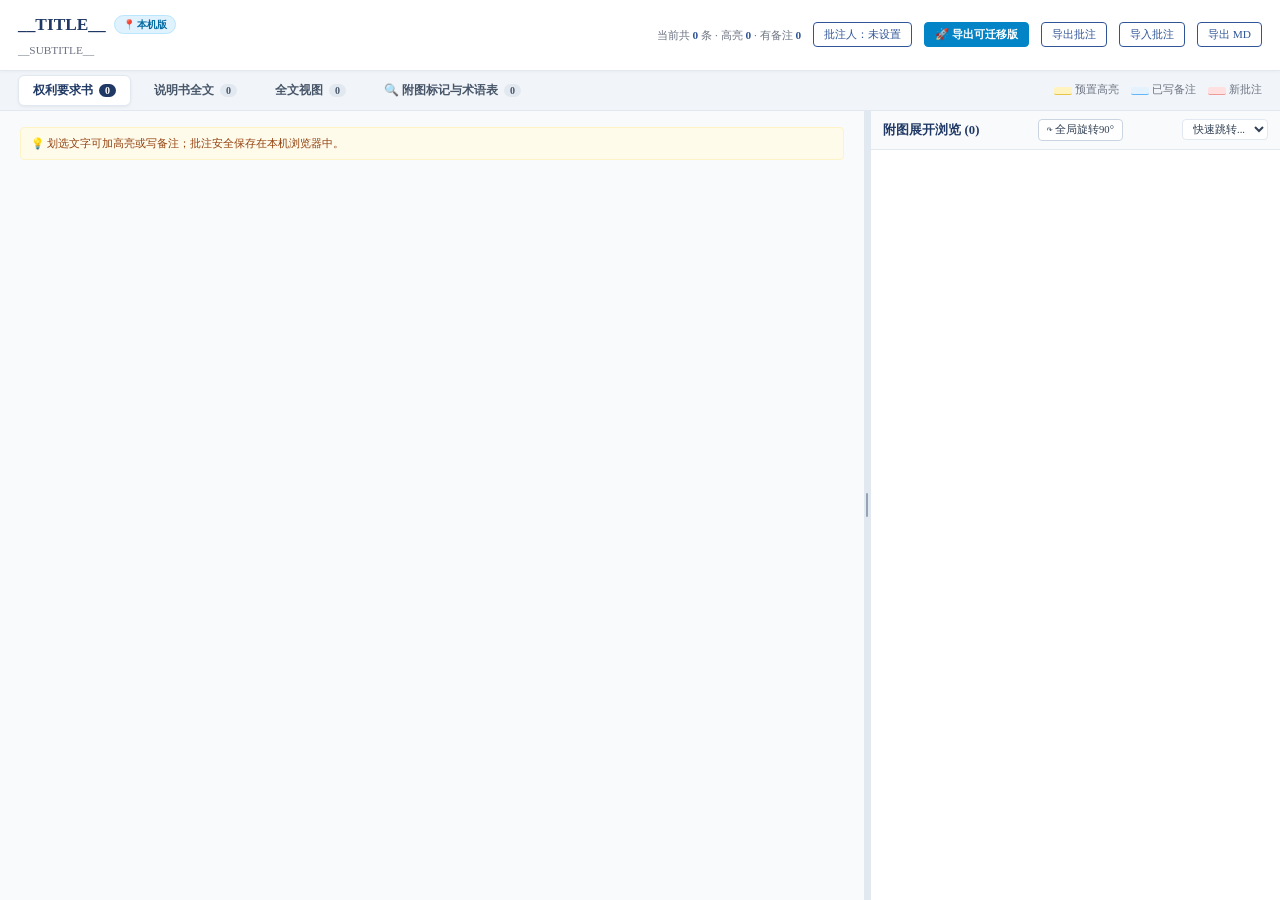
==== patent-anno-share/templates/page_local.html @ 2f1590d3 "feat: initial commit for patent-tools with 5 core modules" ====
<!DOCTYPE html>
<html lang="zh-CN">
<head>
<meta charset="utf-8">
<meta name="viewport" content="width=device-width, initial-scale=1">
<title>__TITLE__</title>
<style>
:root{
  --brand:#1f3864; --brand2:#2f5597; --ink:#1F2937; --muted:#6b7280;
  --bg:#f8fafc; --card:#fff; --line:#e2e8f0;
  --hl:#fff3bf; --hlb:#e8c547;
  --noted:#e3f2fd; --notedb:#64b5f6;
  --mine:#ffe0e0; --mineb:#ef9a9a;
  --accent:#2563eb;
}
*{box-sizing:border-box}
body{
  margin:0; background:var(--bg); color:var(--ink);
  font-family:-apple-system,BlinkMacSystemFont,"Segoe UI",Roboto,"PingFang SC","Microsoft YaHei","FangSong","仿宋",serif;
  font-size:10pt; line-height:1.8;
  height:100vh; display:flex; flex-direction:column; overflow:hidden;
}
header{
  flex-shrink:0; background:var(--card);
  border-bottom:1px solid var(--line); padding:9px 18px;
  display:flex; align-items:center; gap:12px; flex-wrap:wrap;
  box-shadow:0 1px 3px rgba(0,0,0,.04); z-index:50;
}
header h1{font-size:13pt; margin:0; color:var(--brand); font-weight:700}
header .sub{font-size:8.5pt; color:var(--muted)}
header .stat{font-size:8.5pt; color:var(--muted); margin-left:auto}
header .stat b{color:var(--brand2); font-family:"Times New Roman",serif}
header button{
  font-family:inherit; font-size:8.5pt; padding:4px 10px; cursor:pointer;
  border:1px solid var(--brand2); background:#fff; color:var(--brand2);
  border-radius:4px; transition:all .15s;
}
header button:hover{background:var(--brand2); color:#fff}

/* 顶部标签切换栏 (Tabs) */
.tab-nav{
  flex-shrink:0; background:#f1f5f9; border-bottom:1px solid var(--line);
  padding:4px 18px; display:flex; align-items:center; gap:8px;
}
.tab-btn{
  font-family:inherit; font-size:9pt; font-weight:600; padding:6px 14px;
  border:1px solid transparent; border-radius:6px; cursor:pointer;
  background:transparent; color:#475569; transition:all .15s;
  display:flex; align-items:center; gap:6px;
}
.tab-btn:hover{background:#e2e8f0; color:#0f172a}
.tab-btn.active{
  background:#fff; color:var(--brand); border-color:var(--line);
  box-shadow:0 1px 3px rgba(0,0,0,.06);
}
.tab-badge{
  font-size:7.5pt; padding:1px 6px; border-radius:99px;
  background:#e2e8f0; color:#475569; font-weight:700;
}
.tab-btn.active .tab-badge{background:var(--brand); color:#fff}

/* 主工作区布局 (双栏 + 可拖拽分割线) */
.workspace{
  flex:1; display:flex; overflow:hidden; position:relative;
}
.content-wrapper{
  flex:1; height:100%; position:relative; display:flex; overflow:hidden; min-width:320px;
}
.content-pane{
  flex:1; height:100%; overflow-y:auto; padding:16px 20px 100px;
}
.content-inner{max-width:960px; margin:0 auto}

/* 滚动条高亮指示微缩滑轨 Minimap Track */
.scroll-marker-track{
  position:absolute; right:0; top:0; bottom:0; width:12px;
  pointer-events:none; z-index:25;
}
.scroll-marker{
  position:absolute; right:1px; width:8px; height:4px; border-radius:2px;
  cursor:pointer; pointer-events:auto; transition:all .15s ease;
  box-shadow: 0 1px 3px rgba(0,0,0,0.2);
}
.scroll-marker:hover{
  width:14px; height:6px; margin-top:-1px; border-radius:3px; z-index:30;
  filter:brightness(1.15);
}
.scroll-marker.plain{
  background:#f59e0b;
}
.scroll-marker.noted{
  background:#10b981;
}

/* 高亮导航按钮 */
.hl-nav-btn{
  font-family:inherit; font-size:7.5pt; padding:1px 6px;
  border:1px solid #fcd34d; border-radius:3px;
  background:#fff; color:#92400e; cursor:pointer;
  transition:all .15s;
}
.hl-nav-btn:hover{
  background:#fef3c7; border-color:#f59e0b;
}

/* 点击后高亮项脉冲聚光动画 */
@keyframes markPulse {
  0% { outline: 3px solid #2563eb; background: #93c5fd; }
  50% { outline: 3px solid #f59e0b; background: #fde047; }
  100% { outline: none; }
}
.flash-highlight{
  animation: markPulse 1.2s ease-out;
  border-radius: 2px;
}

/* 可拖拽分割线 */
.splitter{
  width:6px; background:#e2e8f0; cursor:col-resize; flex-shrink:0;
  transition:background .15s; position:relative; z-index:20;
}
.splitter:hover, .splitter.dragging{background:var(--accent)}
.splitter-handle{
  position:absolute; top:50%; left:50%; transform:translate(-50%,-50%);
  width:2px; height:24px; background:#94a3b8; border-radius:1px;
}

/* 右侧附图区域 */
.figures-pane{
  width:32%; min-width:260px; max-width:60%; height:100%;
  background:var(--card); border-left:1px solid var(--line);
  display:flex; flex-direction:column; overflow:hidden; flex-shrink:0;
}
.figures-header{
  padding:8px 12px; border-bottom:1px solid var(--line);
  font-size:9.5pt; font-weight:700; color:var(--brand);
  display:flex; align-items:center; justify-content:space-between;
  background:#f8fafc; flex-shrink:0; gap:8px;
}
.fig-select{
  font-family:inherit; font-size:8pt; padding:3px 6px;
  border:1px solid var(--line); border-radius:4px;
  background:#fff; color:#334155; cursor:pointer; max-width:140px;
}
.fig-header-btn{
  font-family:inherit; font-size:8pt; padding:3px 8px;
  border:1px solid #cbd5e1; border-radius:4px;
  background:#fff; color:#334155; cursor:pointer;
  transition:all .15s; white-space:nowrap; display:flex; align-items:center; gap:3px;
}
.fig-header-btn:hover{
  background:#f1f5f9; color:var(--brand); border-color:var(--accent);
}
.fig-action-btn{
  font-family:inherit; font-size:7.5pt; padding:2px 7px;
  border:1px solid #cbd5e1; border-radius:4px;
  background:#fff; color:#475569; cursor:pointer;
  transition:all .15s; display:inline-flex; align-items:center; gap:2px;
}
.fig-action-btn:hover{
  background:#eff6ff; color:var(--accent); border-color:#93c5fd;
}
.figures-list{
  flex:1; overflow-y:scroll; padding:14px 16px;
  display:flex; flex-direction:column; gap:20px;
  scroll-behavior:smooth;
}
/* 自定义现代滚动条 */
.figures-list::-webkit-scrollbar, .content-pane::-webkit-scrollbar{
  width:7px; height:7px;
}
.figures-list::-webkit-scrollbar-track, .content-pane::-webkit-scrollbar-track{
  background:#f1f5f9;
}
.figures-list::-webkit-scrollbar-thumb, .content-pane::-webkit-scrollbar-thumb{
  background:#cbd5e1; border-radius:4px;
}
.figures-list::-webkit-scrollbar-thumb:hover, .content-pane::-webkit-scrollbar-thumb:hover{
  background:#94a3b8;
}

.fig-card{
  background:#fff; border:1px solid var(--line); border-radius:8px;
  box-shadow:0 1px 4px rgba(0,0,0,.04); cursor:pointer;
  transition:all .15s; display:flex; flex-direction:column;
}
.fig-card:hover{
  border-color:var(--accent); box-shadow:0 6px 18px rgba(37,99,235,.12);
}
.fig-title{
  padding:7px 12px; font-size:9pt; font-weight:700; color:#1e293b;
  background:#f8fafc; border-bottom:1px solid #e2e8f0;
  display:flex; justify-content:space-between; align-items:center;
  border-radius:8px 8px 0 0;
}
.fig-title .fig-tag{
  font-size:7.5pt; color:var(--accent); background:#eff6ff;
  border:1px solid #bfdbfe; border-radius:4px; padding:1px 6px; font-weight:600;
}
.fig-img-wrap{
  padding:14px; display:flex; justify-content:center; align-items:flex-start;
  background:#fff; border-radius:0 0 8px 8px;
}
.fig-img-wrap img{
  width:100%; height:auto; max-height:none; object-fit:contain;
  border-radius:4px; display:block;
  box-shadow:0 1px 4px rgba(0,0,0,.06);
  transition:transform .22s cubic-bezier(0.2,0,0,1);
  transform-origin:center center;
}

/* 附图全屏预览 Lightbox */
#lightbox{
  position:fixed; top:0; left:0; width:100vw; height:100vh;
  background:rgba(15,23,42,.85); z-index:300; display:none;
  align-items:center; justify-content:center; backdrop-filter:blur(3px);
}
#lightbox.active{display:flex}
.lb-content{position:relative; max-width:92vw; max-height:92vh; display:flex; flex-direction:column; align-items:center}
.lb-content img{
  max-width:90vw; max-height:80vh; object-fit:contain;
  box-shadow:0 20px 40px rgba(0,0,0,.5); border-radius:6px; background:#fff;
  transition:transform .22s cubic-bezier(0.2,0,0,1);
  transform-origin:center center;
}
.lb-bar{margin-top:10px; display:flex; gap:12px; align-items:center; color:#fff; font-size:10pt}
.lb-btn{
  background:rgba(255,255,255,.2); color:#fff; border:1px solid rgba(255,255,255,.3);
  padding:4px 12px; border-radius:4px; cursor:pointer; font-size:9pt;
}
.lb-btn:hover{background:rgba(255,255,255,.35)}

/* 提示与高亮说明 */
.tip-bar{
  margin-bottom:12px; padding:6px 10px; background:#fffbeb; border:1px solid #fef3c7;
  border-radius:4px; font-size:8pt; color:#92400e; display:flex; justify-content:space-between;
}
.legend{
  display:flex; gap:12px; font-size:8pt; color:var(--muted); align-items:center;
}
.legend i{display:inline-block; width:18px; height:8px; border-radius:2px; vertical-align:middle; margin-right:3px}

/* 段落卡片 */
.gtitle{
  margin:20px 0 10px; padding:5px 10px; background:var(--brand); color:#fff;
  font-size:10pt; font-weight:700; border-radius:4px; letter-spacing:.5px;
}
.p{
  background:var(--card); border:1px solid var(--line); border-radius:6px;
  padding:12px 14px; margin:0 0 10px; transition:border-color .15s;
}
.p:hover{border-color:#cbd5e1}
.p .no{
  font-size:8.5pt; color:var(--brand2); font-weight:700;
  font-family:"Times New Roman",serif; margin-bottom:4px;
}
.mode-badge {
  font-size: 7.5pt;
  font-weight: 700;
  padding: 2px 8px;
  border-radius: 99px;
  display: inline-flex;
  align-items: center;
  gap: 3px;
  line-height: 1.3;
}
.mode-badge.local {
  background: #e0f2fe;
  color: #0369a1;
  border: 1px solid #bae6fd;
}
.mode-badge.portable {
  background: #dcfce7;
  color: #15803d;
  border: 1px solid #bbf7d0;
}

.p .en{color:#334155; margin-bottom:6px; font-size:9.5pt}
.p .zh{color:var(--ink); font-size:9.5pt}
.p .en::before{
  content:"原文"; display:inline-block; font-size:7pt; color:#475569;
  font-weight:600; margin-right:6px; vertical-align:top;
  border:1px solid #cbd5e1; border-radius:2px; padding:0 4px; line-height:1.2;
  background:#f8fafc;
}
.p .zh::before{
  content:"译文"; display:inline-block; font-size:7pt; color:#2563eb;
  font-weight:600; margin-right:6px; vertical-align:top;
  border:1px solid #bfdbfe; border-radius:2px; padding:0 4px; line-height:1.2;
  background:#eff6ff;
}
/* 单栏纯中文文献时隐藏 before 标识，纯正文阅读更沉浸 */
body.is-monolingual .p .en::before,
body.is-monolingual .p .zh::before {
  display:none;
}

/* 附图标记与术语表专属样式 */
.glossary-card {
  background: var(--card); border: 1px solid var(--line); border-radius: 8px;
  padding: 16px 20px; box-shadow: 0 1px 3px rgba(0,0,0,0.03);
}
.glossary-header {
  display: flex; align-items: center; justify-content: space-between; gap: 12px; margin-bottom: 14px;
}
.glossary-search-box {
  flex: 1; max-width: 320px;
}
.glossary-input {
  width: 100%; font-family: inherit; font-size: 8.5pt; padding: 6px 12px;
  border: 1px solid var(--line); border-radius: 6px; outline: none; transition: border-color .15s;
}
.glossary-input:focus { border-color: var(--accent); }
.glossary-table {
  width: 100%; border-collapse: collapse; font-size: 9pt;
}
.glossary-table th {
  background: #f8fafc; color: var(--muted); font-weight: 600; padding: 8px 12px;
  border-bottom: 2px solid var(--line); text-align: left;
}
.glossary-table td {
  padding: 8px 12px; border-bottom: 1px solid var(--line); vertical-align: middle;
}
.glossary-table tr:hover td { background: #f8fafc; }
.glossary-num {
  font-family: "Times New Roman", serif; font-weight: 700; color: var(--brand2); font-size: 10.5pt;
}
.jump-link {
  font-size: 8pt; padding: 2px 8px; border-radius: 4px; cursor: pointer;
  border: 1px solid #cbd5e1; background: #fff; color: var(--brand2);
  transition: all .15s; font-family: inherit;
}
.jump-link:hover { background: var(--brand2); color: #fff; border-color: var(--brand2); }
mark{
  background:var(--hl); border-bottom:1.5px solid var(--hlb);
  padding:0 1px; border-radius:2px; cursor:pointer;
}
mark.noted{background:var(--noted); border-bottom-color:var(--notedb)}
mark.mine{background:var(--mine); border-bottom-color:var(--mineb)}
.noteline{
  margin-top:6px; padding:5px 9px; background:#f8fafc;
  border-left:3px solid var(--notedb); font-size:8.5pt; color:#475569;
  border-radius:0 4px 4px 0;
}
.noteline b{color:var(--brand2); font-weight:700}
.noteline .who{color:var(--muted); font-size:8pt; margin-left:6px}

/* 高亮工具栏与编辑框 */
#tb{
  position:absolute; display:none; z-index:100; gap:6px; align-items:center;
  background:var(--brand); color:#fff; padding:4px 8px; border-radius:4px;
  font-size:8.5pt; box-shadow:0 3px 10px rgba(0,0,0,.25);
}
#tb button{
  font-family:inherit; font-size:8pt; padding:2px 8px; cursor:pointer;
  border:none; border-radius:3px; background:#fff; color:var(--brand); font-weight:700;
}
#tb button.ghost{background:transparent; color:#fff; border:1px solid rgba(255,255,255,.5); font-weight:400}

#editor{
  position:fixed; display:none; z-index:120; left:50%; top:50%;
  transform:translate(-50%,-50%); width:min(540px,92vw);
  background:var(--card); border-radius:8px; padding:16px 18px;
  box-shadow:0 10px 40px rgba(0,0,0,.28); border:1px solid var(--line);
}
#editor h3{margin:0 0 8px; font-size:10.5pt; color:var(--brand)}
#edText{
  background:#f1f5f9; padding:7px 9px; border-radius:4px; font-size:8.5pt;
  color:#475569; max-height:80px; overflow:auto; margin-bottom:8px; line-height:1.5;
}
#edAuthorRow{
  display:flex; align-items:center; gap:8px; margin-bottom:8px;
  font-size:8.5pt; color:var(--muted);
}
#edAuthorRow label{white-space:nowrap}
#edAuthor{
  flex:1; font-family:inherit; font-size:9pt; padding:4px 8px;
  border:1px solid var(--line); border-radius:4px; color:var(--ink);
}
#edNote{
  width:100%; min-height:80px; font-family:inherit; font-size:9.5pt;
  padding:7px 9px; border:1px solid var(--line); border-radius:4px;
  resize:vertical; line-height:1.6; color:var(--ink);
}
#edFoot{display:flex; gap:8px; margin-top:10px; align-items:center}
#edFoot button{
  font-family:inherit; font-size:8.5pt; padding:4px 12px; cursor:pointer;
  border-radius:4px; border:1px solid var(--brand2); background:#fff; color:var(--brand2);
}
#edFoot button.primary{background:var(--brand2); color:#fff}
#edFoot button.danger{border-color:#dc2626; color:#dc2626}
#edFoot .sp{margin-left:auto}

#toast{
  position:fixed; left:50%; bottom:30px; transform:translateX(-50%);
  background:#0f172a; color:#fff; padding:8px 16px; border-radius:6px;
  font-size:9pt; opacity:0; pointer-events:none; transition:opacity .2s;
  z-index:200; max-width:80vw; text-align:center;
}
#toast.show{opacity:.95}
#toast.err{background:#b91c1c}
</style>
</head>
<body>

<header>
  <div>
    <div style="display:flex;align-items:center;gap:8px">
      <h1>__TITLE__</h1>
      <span class="mode-badge local" id="modeBadge" title="当前为本机存储模式，批注保存在本电脑浏览器中。换电脑前请点击「🚀 导出可迁移版」">📍 本机版</span>
    </div>
    <div class="sub">__SUBTITLE__</div>
  </div>
  <div class="stat">
    当前共 <b id="cItemCount">0</b> 条 · 高亮 <b id="cMark">0</b> · 有备注 <b id="cNote">0</b>
  </div>
  <button id="btnAuthor" title="修改批注人">批注人：<span id="authorName">未设置</span></button>
  <button id="btnExportHtml" title="生成一个自带当前所有批注的独立HTML文件，复制到新电脑或发给他人双击直接看，免导入" style="background:#0284c7;color:#fff;border-color:#0284c7;font-weight:600">🚀 导出可迁移版</button>
  <button id="btnExport" title="导出批注 JSON">导出批注</button>
  <button id="btnImport" title="导入他人批注">导入批注</button>
  <button id="btnMd" title="导出 Markdown 表格">导出 MD</button>
  <input type="file" id="fileIn" accept=".json" style="display:none">
</header>

<!-- 顶部标签切换栏 (Tabs) -->
<div class="tab-nav">
  <button class="tab-btn active" id="tabClaims" data-tab="claims">
    权利要求书 <span class="tab-badge" id="bClaims">0</span>
  </button>
  <button class="tab-btn" id="tabDesc" data-tab="desc">
    说明书全文 <span class="tab-badge" id="bDesc">0</span>
  </button>
  <button class="tab-btn" id="tabAll" data-tab="all">
    全文视图 <span class="tab-badge" id="bAll">0</span>
  </button>
  <button class="tab-btn" id="tabGlossary" data-tab="glossary">
    🔍 附图标记与术语表 <span class="tab-badge" id="bGlossary">0</span>
  </button>
  <div style="margin-left:auto" class="legend">
    <span><i style="background:var(--hl);border-bottom:1px solid var(--hlb)"></i>预置高亮</span>
    <span><i style="background:var(--noted);border-bottom:1px solid var(--notedb)"></i>已写备注</span>
    <span><i style="background:var(--mine);border-bottom:1px solid var(--mineb)"></i>新批注</span>
  </div>
</div>

<!-- 主工作区：左侧文本 + 中间拖拽条 + 右侧附图 -->
<div class="workspace" id="workspace">
  <!-- 左侧文本区包裹器 -->
  <div class="content-wrapper" id="contentWrapper">
    <div class="content-pane" id="contentPane">
      <div class="content-inner">
        <div class="tip-bar">
          <span>💡 划选文字可加高亮或写备注；批注安全保存在本机浏览器中。</span>
          <div class="highlight-nav" id="hlNav" style="display:none; align-items:center; gap:6px;">
            <span style="font-size:7.5pt; color:#92400e;">高亮 <b id="hlCurrentIdx">0</b>/<b id="hlTotalCount">0</b></span>
            <button class="hl-nav-btn" id="hlPrevBtn" title="上一处高亮 (快捷键 Alt+↑ 或 K)">▲ 上一处</button>
            <button class="hl-nav-btn" id="hlNextBtn" title="下一处高亮 (快捷键 Alt+↓ 或 J)">▼ 下一处</button>
          </div>
        </div>
        <main id="main"></main>
      </div>
    </div>
    <!-- 滚动条右侧高亮微缩指示滑轨 -->
    <div class="scroll-marker-track" id="scrollMarkerTrack" title="点击指示点快速直达高亮位置"></div>
  </div>

  <!-- 可拖拽分割线 -->
  <div class="splitter" id="splitter" title="按住拖拽调整附图区域宽度">
    <div class="splitter-handle"></div>
  </div>

  <!-- 右侧附图区域 -->
  <div class="figures-pane" id="figuresPane">
    <div class="figures-header">
      <span>附图展开浏览 (<b id="cFigCount">0</b>)</span>
      <button class="fig-header-btn" id="btnRotateAll" title="将所有附图顺时针旋转90度">↷ 全局旋转90°</button>
      <select id="figJumpSelect" class="fig-select" title="快速跳转至指定图">
        <option value="">快速跳转...</option>
      </select>
    </div>
    <div class="figures-list" id="figuresList"></div>
  </div>
</div>

<!-- 附图高清模态查看器 (Lightbox) -->
<div id="lightbox">
  <div class="lb-content">
    <img id="lbImg" src="" alt="附图预览">
    <div class="lb-bar">
      <button class="lb-btn" id="lbPrev">上一张 (←)</button>
      <span id="lbTitle" style="font-weight:600"></span>
      <button class="lb-btn" id="lbNext">下一张 (→)</button>
      <button class="lb-btn" id="lbRotate" style="background:#2563eb;border-color:#2563eb" title="顺时针旋转90度 (快捷键 R)">↷ 旋转 90° (R)</button>
      <button class="lb-btn" id="lbClose" style="margin-left:10px;background:#ef4444;border-color:#ef4444">关闭 (Esc)</button>
    </div>
  </div>
</div>

<!-- 划选工具条 -->
<div id="tb">
  <span>已选 <b id="tbLen">0</b> 字</span>
  <button id="tbAdd">加高亮</button>
  <button class="ghost" id="tbCancel">取消</button>
</div>

<!-- 备注编辑模态框 -->
<div id="editor">
  <h3>高亮备注</h3>
  <div id="edText"></div>
  <div id="edAuthorRow">
    <label for="edAuthor">批注人</label>
    <input type="text" id="edAuthor" placeholder="留空则用默认批注人">
  </div>
  <textarea id="edNote" placeholder="写一句解读，例如：相当于权利要求1的特征A，密封圈位于吸嘴内壁"></textarea>
  <div id="edFoot">
    <button class="primary" id="edSave">保存</button>
    <button class="danger" id="edDel">删除</button>
    <span class="sp"></span>
    <button id="edClose">关闭</button>
  </div>
</div>

<div id="toast"></div>

<script>
window.__PRELOADED_MARKS__ = [];
const DATA = __DATA__;
const DOC_ID = __DOC_ID__;

if (!DATA.is_foreign) {
  document.body.classList.add('is-monolingual');
}

const esc = s => String(s).replace(/[&<>"]/g, c => ({'&':'&amp;','<':'&lt;','>':'&gt;','"':'&quot;'}[c]));
const SIDE = {en:'原文', zh:'译文'};
const LS_KEY = 'anno.v1.' + DOC_ID;
const S = { 
  marks: [], 
  sel: null, 
  editKey: null, 
  curTab: 'claims', 
  curFigIdx: 0,
  cardRotates: {},
  lbRotate: 0,
  visibleMarks: [],
  activeMarkIdx: -1,
  glossaryFilter: ''
};

/* ---------- 附图与双栏分屏初始化 ---------- */
const figures = DATA.figures || [];
const splitter = document.getElementById('splitter');
const figuresPane = document.getElementById('figuresPane');
const contentPane = document.getElementById('contentPane');
const contentWrapper = document.getElementById('contentWrapper') || contentPane;
const workspace = document.getElementById('workspace');

function initFiguresLayout() {
  const figCount = figures.length;
  document.getElementById('cFigCount').textContent = figCount;

  if (figCount === 0) {
    splitter.style.display = 'none';
    figuresPane.style.display = 'none';
    contentWrapper.style.width = '100%';
    return;
  }

  // 恢复保存的宽度比例
  let savedRatio = localStorage.getItem('anno.figRatio');
  if (savedRatio) {
    let r = parseFloat(savedRatio);
    if (r >= 15 && r <= 60) {
      figuresPane.style.width = r + '%';
      contentWrapper.style.width = (100 - r) + '%';
    }
  }

  // 渲染附图列表
  const listEl = document.getElementById('figuresList');
  const jumpSel = document.getElementById('figJumpSelect');
  listEl.innerHTML = '';
  jumpSel.innerHTML = '<option value="">跳转至指定图...</option>';

  figures.forEach((fig, idx) => {
    const cardId = 'fig-card-' + idx;
    const imgId = 'fig-img-' + idx;
    const card = document.createElement('div');
    card.className = 'fig-card';
    card.id = cardId;
    card.title = '点击全屏高清查看 ' + (fig.name || ('图 ' + (idx + 1)));
    card.innerHTML = `
      <div class="fig-title">
        <span>${esc(fig.name || ('图 ' + (idx + 1)))}</span>
        <div style="display:flex;align-items:center;gap:6px">
          <button class="fig-action-btn" title="顺时针旋转90°" onclick="rotateCardFig(event, ${idx})">↷ 旋转90°</button>
          <span class="fig-tag">#${idx + 1} 全屏</span>
        </div>
      </div>
      <div class="fig-img-wrap">
        <img id="${imgId}" src="${fig.src}" alt="${esc(fig.name || '')}">
      </div>
    `;
    card.onclick = () => openLightbox(idx);
    listEl.appendChild(card);

    const opt = document.createElement('option');
    opt.value = cardId;
    opt.textContent = `${fig.name || ('图 ' + (idx + 1))} (#${idx + 1})`;
    jumpSel.appendChild(opt);
  });

  jumpSel.onchange = () => {
    const targetId = jumpSel.value;
    if (targetId) {
      const el = document.getElementById(targetId);
      if (el) el.scrollIntoView({ behavior: 'smooth', block: 'start' });
    }
  };
}

/* 卡片单图旋转 */
function rotateCardFig(ev, idx) {
  if (ev) ev.stopPropagation();
  const cur = S.cardRotates[idx] || 0;
  const next = (cur + 90) % 360;
  S.cardRotates[idx] = next;
  applyCardRotate(idx, next);
}

function applyCardRotate(idx, deg) {
  const img = document.getElementById('fig-img-' + idx);
  if (!img) return;
  if (deg === 90 || deg === 270) {
    const wrap = img.parentElement;
    const w = (wrap ? wrap.clientWidth : 400) - 28;
    const nh = img.naturalHeight || img.clientHeight || 500;
    const scale = Math.min(1, Math.max(0.45, w / nh));
    img.style.transform = `rotate(${deg}deg) scale(${scale.toFixed(2)})`;
    img.style.margin = `${Math.round(Math.abs(img.clientWidth - img.clientHeight) * 0.15)}px 0`;
  } else {
    img.style.transform = `rotate(${deg}deg)`;
    img.style.margin = '0';
  }
}

// 全局一键旋转
let globalRotate = 0;
const btnAll = document.getElementById('btnRotateAll');
if (btnAll) {
  btnAll.onclick = () => {
    globalRotate = (globalRotate + 90) % 360;
    figures.forEach((_, idx) => {
      S.cardRotates[idx] = globalRotate;
      applyCardRotate(idx, globalRotate);
    });
    toast(`所有附图已统一旋转至 ${globalRotate}°`);
  };
}

// 拖拽调整左右分栏
let isDragging = false;
splitter.addEventListener('mousedown', (e) => {
  isDragging = true;
  splitter.classList.add('dragging');
  document.body.style.cursor = 'col-resize';
  document.body.style.userSelect = 'none';
});
document.addEventListener('mousemove', (e) => {
  if (!isDragging) return;
  const rect = workspace.getBoundingClientRect();
  const rightWidth = rect.right - e.clientX;
  const rightPercent = Math.max(15, Math.min(60, (rightWidth / rect.width) * 100));
  figuresPane.style.width = rightPercent + '%';
  contentWrapper.style.width = (100 - rightPercent) + '%';
});
document.addEventListener('mouseup', () => {
  if (isDragging) {
    isDragging = false;
    splitter.classList.remove('dragging');
    document.body.style.cursor = '';
    document.body.style.userSelect = '';
    const curWidth = parseFloat(figuresPane.style.width);
    if (!isNaN(curWidth)) {
      try { localStorage.setItem('anno.figRatio', curWidth.toFixed(1)); } catch(e){}
    }
  }
});

/* Lightbox 弹窗与旋转控制 */
const lb = document.getElementById('lightbox');
const lbImg = document.getElementById('lbImg');
const lbTitle = document.getElementById('lbTitle');

function rotateLightbox(delta = 90) {
  S.lbRotate = (S.lbRotate + delta + 360) % 360;
  applyLightboxRotate();
}

function applyLightboxRotate() {
  const deg = S.lbRotate;
  if (deg === 90 || deg === 270) {
    const nw = lbImg.naturalWidth || 800;
    const nh = lbImg.naturalHeight || 600;
    const maxW = window.innerWidth * 0.88;
    const maxH = window.innerHeight * 0.78;
    const scale = Math.min(maxW / nh, maxH / nw, 1);
    lbImg.style.transform = `rotate(${deg}deg) scale(${scale.toFixed(3)})`;
  } else {
    lbImg.style.transform = `rotate(${deg}deg)`;
  }
}

function openLightbox(idx) {
  if (idx < 0 || idx >= figures.length) return;
  S.curFigIdx = idx;
  const fig = figures[idx];
  lbImg.src = fig.src;
  lbTitle.textContent = `${fig.name || ('图 ' + (idx + 1))} (${idx + 1}/${figures.length})`;
  // 继承该卡片已旋转的角度
  S.lbRotate = S.cardRotates[idx] || 0;
  applyLightboxRotate();
  lb.classList.add('active');
}
function closeLightbox() { lb.classList.remove('active'); }
document.getElementById('lbClose').onclick = closeLightbox;
document.getElementById('lbPrev').onclick = () => openLightbox((S.curFigIdx - 1 + figures.length) % figures.length);
document.getElementById('lbNext').onclick = () => openLightbox((S.curFigIdx + 1) % figures.length);
const lbRotBtn = document.getElementById('lbRotate');
if (lbRotBtn) lbRotBtn.onclick = () => rotateLightbox(90);

lb.onclick = (e) => { if (e.target === lb) closeLightbox(); };
document.addEventListener('keydown', (e) => {
  if (!lb.classList.contains('active')) return;
  if (e.key === 'Escape') closeLightbox();
  else if (e.key === 'ArrowLeft') document.getElementById('lbPrev').click();
  else if (e.key === 'ArrowRight') document.getElementById('lbNext').click();
  else if (e.key === 'r' || e.key === 'R') rotateLightbox(90);
  else if (e.key === 'l' || e.key === 'L') rotateLightbox(-90);
});

/* ---------- Tabs 切换 (权利要求书 vs 说明书全文) ---------- */
function initTabs() {
  const allItems = DATA.items || [];
  const claimItems = allItems.filter(it => it.group === '权利要求书' || String(it.no).startsWith('权') || /^\d{1,3}$/.test(String(it.no).trim()));
  const descItems = allItems.filter(it => it.group === '说明书' || /^\d{4}$/.test(String(it.no).trim()));
  const glossaryList = DATA.glossary || [];

  document.getElementById('bClaims').textContent = claimItems.length;
  document.getElementById('bDesc').textContent = descItems.length;
  document.getElementById('bAll').textContent = allItems.length;
  const bGlossary = document.getElementById('bGlossary');
  if (bGlossary) bGlossary.textContent = glossaryList.length;

  // 默认：若有权利要求则默认选 claims，否则选 desc
  if (claimItems.length === 0 && descItems.length > 0) {
    S.curTab = 'desc';
  } else {
    S.curTab = 'claims';
  }
  updateTabUI();

  document.querySelectorAll('.tab-btn').forEach(btn => {
    btn.onclick = () => {
      S.curTab = btn.dataset.tab;
      updateTabUI();
      paint();
    };
  });
}

function updateTabUI() {
  document.querySelectorAll('.tab-btn').forEach(btn => {
    btn.classList.toggle('active', btn.dataset.tab === S.curTab);
  });
}

/* ---------- 本地批注存储 ---------- */
function loadAll(){
  let localMarks = [];
  try{
    const raw = localStorage.getItem(LS_KEY);
    if(raw){
      const o = JSON.parse(raw);
      if(Array.isArray(o.marks)) localMarks = o.marks;
    }
  }catch(e){ console.warn('读取本地批注失败', e); }

  const inlinedMarks = Array.isArray(window.__PRELOADED_MARKS__) ? window.__PRELOADED_MARKS__ : [];

  // 双向智能增量合并：确保多电脑流转时，文件内嵌的新批注与本地旧缓存只增不减
  const map = new Map();
  inlinedMarks.forEach(m => { if(m && m.key) map.set(m.key, {...m}); });
  localMarks.forEach(m => {
    if(!m || !m.key) return;
    if(!map.has(m.key)){
      map.set(m.key, {...m});
    } else {
      const exist = map.get(m.key);
      if((m.note || '').trim() && !(exist.note || '').trim()){
        map.set(m.key, {...exist, ...m});
      }
    }
  });

  S.marks = Array.from(map.values());
  saveAll();
  checkDirtyState();
}
function saveAll(){
  try{
    localStorage.setItem(LS_KEY, JSON.stringify({
      v: 1, docId: DOC_ID, savedAt: new Date().toISOString(),
      marks: S.marks,
    }));
    checkDirtyState();
    return true;
  }catch(e){
    toast('保存失败：浏览器存储不可用', 5000, true);
    return false;
  }
}
function checkDirtyState(){
  const btn = document.getElementById('btnExportHtml');
  if(!btn) return;
  const inlined = window.__PRELOADED_MARKS__ || [];
  const cur = S.marks || [];
  const isDirty = JSON.stringify(cur) !== JSON.stringify(inlined);
  if(isDirty && cur.length > 0){
    btn.style.background = '#059669'; // 翠绿醒目高亮
    btn.style.borderColor = '#059669';
    btn.textContent = `🚀 导出最新可迁移版 (${cur.length}条批注)`;
    btn.title = `有新批注未固化到文件，点击将当前 ${cur.length} 条批注保存为可迁移独立 HTML 带走`;
  } else {
    btn.style.background = '#0284c7';
    btn.style.borderColor = '#0284c7';
    btn.textContent = `🚀 导出可迁移版`;
    btn.title = '生成一个自带当前所有批注的独立可迁移HTML文件，复制到新电脑或发给他人双击直接看，免导入';
  }
}
function getAuthor(){
  let a = localStorage.getItem('anno.author') || '';
  if(!a){
    a = (prompt('你的名字（批注上会显示，留空则匿名）') || '匿名').trim() || '匿名';
    try{ localStorage.setItem('anno.author', a); }catch(e){}
  }
  return a;
}
function updateAuthorUI(){
  const el = document.getElementById('authorName');
  if(!el) return;
  const a = localStorage.getItem('anno.author') || '';
  el.textContent = a || '未设置';
}
function changeAuthor(){
  const cur = localStorage.getItem('anno.author') || '';
  const input = prompt('输入你的名字（批注上会显示；留空则记作「匿名」）' + (cur ? '\n当前：' + cur : ''), cur);
  if(input === null) return;
  const name = (input || '').trim() || '匿名';
  try{ localStorage.setItem('anno.author', name); }catch(e){}
  updateAuthorUI();
  const mine = S.marks.filter(m => m.mine);
  if(mine.length && confirm('你有 ' + mine.length + ' 条自己加的批注。一并改名为「' + name + '」吗？')){
    mine.forEach(m => { m.author = name; });
    saveAll();
    paint();
    toast('已批量更新批注人姓名');
  }else{
    toast('已设为「' + name + '」');
  }
}

/* ---------- 渲染与过滤 ---------- */
function marksOf(no, side){
  return S.marks.filter(m => m.no === no && m.side === side).sort((a,b) => a.s - b.s);
}
function htmlOf(no, side, plain, marks){
  let out = '', cur = 0;
  for(const m of marks){
    const s = m.s, e = Math.min(m.e, plain.length);
    if(s < cur || e <= s) continue;
    const cls = m.note && m.note.trim() ? (m.mine ? 'mine' : 'noted') : (m.mine ? 'mine' : '');
    out += esc(plain.slice(cur, s))
        + '<mark' + (cls ? ' class="' + cls + '"' : '')
        + ' data-key="' + esc(m.key) + '" data-no="' + no + '" data-side="' + side + '">'
        + esc(plain.slice(s, e)) + '</mark>';
    cur = e;
  }
  return out + esc(plain.slice(cur));
}

function jumpToSection(no){
  if (!no) return;
  const targetNo = String(no).trim();
  if (targetNo.startsWith('权') || /^\d{1,3}$/.test(targetNo)) {
    S.curTab = 'claims';
  } else {
    S.curTab = 'desc';
  }
  updateTabUI();
  paint();
  setTimeout(() => {
    const el = document.getElementById('item-' + encodeURIComponent(targetNo));
    if (el) {
      el.scrollIntoView({ behavior: 'smooth', block: 'center' });
      el.classList.add('flash-highlight');
      setTimeout(() => el.classList.remove('flash-highlight'), 1800);
    } else {
      toast('已切换标签，段落 ' + targetNo);
    }
  }, 120);
}

function paintGlossary(){
  const main = document.getElementById('main');
  main.innerHTML = '';

  const rawList = DATA.glossary || [];
  const q = (S.glossaryFilter || '').trim().toLowerCase();
  const list = q ? rawList.filter(it => 
    String(it.numeral || '').toLowerCase().includes(q) ||
    String(it.name_zh || '').toLowerCase().includes(q) ||
    String(it.name_en || '').toLowerCase().includes(q)
  ) : rawList;

  const card = document.createElement('div');
  card.className = 'glossary-card';

  card.innerHTML = `
    <div class="glossary-header">
      <div>
        <h3 style="margin:0 0 4px;font-size:11pt;color:var(--brand)">🔍 附图标记与术语对照表</h3>
        <div style="font-size:8.5pt;color:var(--muted)">
          基于专利全文自动化归纳提取，共收录 <b>${rawList.length}</b> 个附图标记构件（已筛选展示 <b>${list.length}</b> 个）
        </div>
      </div>
      <div class="glossary-search-box">
        <input type="text" class="glossary-input" id="glossarySearchInput" 
               placeholder="过滤标记或构件名称（如 10、基座、housing）..." 
               value="${esc(S.glossaryFilter || '')}">
      </div>
    </div>
  `;

  if (list.length === 0) {
    const emptyDiv = document.createElement('div');
    emptyDiv.style.padding = '30px 0';
    emptyDiv.style.textAlign = 'center';
    emptyDiv.style.color = 'var(--muted)';
    emptyDiv.textContent = rawList.length === 0 ? '未在本文献中检测到显式附图标记与构件。' : '没有匹配到相关附图标记。';
    card.appendChild(emptyDiv);
  } else {
    const table = document.createElement('table');
    table.className = 'glossary-table';
    table.innerHTML = `
      <thead>
        <tr>
          <th style="width:14%">附图标记</th>
          <th style="width:36%">构件名称 (中文)</th>
          <th style="width:26%">构件名称 (英文)</th>
          <th style="width:14%">首次出现</th>
          <th style="width:10%">频次</th>
        </tr>
      </thead>
      <tbody>
        ${list.map(it => `
          <tr>
            <td><span class="glossary-num">${esc(it.numeral)}</span></td>
            <td><b style="color:var(--ink)">${esc(it.name_zh || '-')}</b></td>
            <td style="color:#64748b;font-family:'Times New Roman',serif">${esc(it.name_en || '-')}</td>
            <td>
              ${it.first_para ? `<button class="jump-link" onclick="jumpToSection('${esc(it.first_para)}')">直达【${esc(it.first_para)}】</button>` : '-'}
            </td>
            <td><span style="font-size:8pt;color:var(--muted)">${it.freq || 1} 次</span></td>
          </tr>
        `).join('')}
      </tbody>
    `;
    card.appendChild(table);
  }

  main.appendChild(card);

  const inp = document.getElementById('glossarySearchInput');
  if (inp) {
    inp.oninput = (e) => {
      S.glossaryFilter = e.target.value;
      paintGlossary();
      const newInp = document.getElementById('glossarySearchInput');
      if (newInp) {
        newInp.focus();
        newInp.selectionStart = newInp.selectionEnd = newInp.value.length;
      }
    };
  }

  document.getElementById('cItemCount').textContent = list.length;
  document.getElementById('cMark').textContent = S.marks.length;
  document.getElementById('cNote').textContent = S.marks.filter(m => (m.note || '').trim()).length;
  updateScrollMarkers();
}

function paint(){
  if (S.curTab === 'glossary') {
    paintGlossary();
    return;
  }

  const main = document.getElementById('main');
  main.innerHTML = '';

  let filteredItems = DATA.items || [];
  if (S.curTab === 'claims') {
    filteredItems = filteredItems.filter(it => it.group === '权利要求书' || String(it.no).startsWith('权') || /^\d{1,3}$/.test(String(it.no).trim()));
  } else if (S.curTab === 'desc') {
    filteredItems = filteredItems.filter(it => it.group === '说明书' || /^\d{4}$/.test(String(it.no).trim()));
  }

  let g = null, nM = 0, nN = 0;
  for(const it of filteredItems){
    if(S.curTab === 'all' && it.group !== g){
      g = it.group;
      const t = document.createElement('div');
      t.className = 'gtitle'; t.textContent = g || '正文';
      main.appendChild(t);
    }
    const box = document.createElement('div');
    box.className = 'p';
    box.id = 'item-' + encodeURIComponent(it.no);
    const noEl = document.createElement('div');
    noEl.className = 'no';
    noEl.textContent = it.no.startsWith('【') ? it.no : '【' + it.no + '】';
    box.appendChild(noEl);

    const em = marksOf(it.no, 'en'), zm = marksOf(it.no, 'zh');
    let sidesToRender = [];
    if (!DATA.is_foreign) {
      // 纯中文模式：单栏展示，优先取非空的那个字段，绝不重复
      const text = it.zh || it.en || '';
      const side = it.zh ? 'zh' : 'en';
      const mk = side === 'zh' ? zm : em;
      sidesToRender.push([side, 'zh', text, mk]);
    } else {
      // 双语中英对照模式
      sidesToRender.push(['en', 'en', it.en, em]);
      sidesToRender.push(['zh', 'zh', it.zh, zm]);
    }

    for(const [side, cls, text, mk] of sidesToRender){
      if(!text && side === 'en') continue;
      const d = document.createElement('div');
      d.className = cls;
      d.dataset.no = it.no;
      d.dataset.side = side;
      d.innerHTML = htmlOf(it.no, side, text || '', mk);
      box.appendChild(d);
    }
    for(const side of (!DATA.is_foreign ? [(it.zh ? 'zh' : 'en')] : ['en','zh'])){
      for(const m of (side === 'en' ? em : zm)){
        if(m.note && m.note.trim()){
          const d = document.createElement('div');
          d.className = 'noteline';
          const sideLabel = !DATA.is_foreign ? '批注' : SIDE[side];
          d.innerHTML = '<b>' + sideLabel + ' · ' + m.s + '–' + m.e + '</b>：'
                      + esc(m.note)
                      + (m.author ? '<span class="who">— ' + esc(m.author) + '</span>' : '');
          box.appendChild(d);
          nN++;
        }
      }
    }
    nM += em.length + zm.length;
    main.appendChild(box);
  }

  document.getElementById('cItemCount').textContent = filteredItems.length;
  document.getElementById('cMark').textContent = S.marks.length;
  document.getElementById('cNote').textContent = S.marks.filter(m => (m.note || '').trim()).length;
  
  // 渲染高亮微缩滑轨指示点与状态
  updateScrollMarkers();
}

/* ---------- 高亮微缩滑轨 (Minimap Track) 与导航 ---------- */
const markerTrack = document.getElementById('scrollMarkerTrack');
const hlNav = document.getElementById('hlNav');
const hlPrevBtn = document.getElementById('hlPrevBtn');
const hlNextBtn = document.getElementById('hlNextBtn');
const hlCurIdxEl = document.getElementById('hlCurrentIdx');
const hlTotalCountEl = document.getElementById('hlTotalCount');

function updateScrollMarkers() {
  if (!markerTrack || !contentPane) return;
  markerTrack.innerHTML = '';
  
  // 获取当前可视区中的所有高亮 mark
  const marks = Array.from(contentPane.querySelectorAll('mark'));
  S.visibleMarks = marks;
  
  const count = marks.length;
  if (hlNav) hlNav.style.display = count > 0 ? 'inline-flex' : 'none';
  if (hlTotalCountEl) hlTotalCountEl.textContent = count;
  if (hlCurIdxEl) {
    if (count === 0) {
      hlCurIdxEl.textContent = 0;
      S.activeMarkIdx = -1;
    } else {
      if (S.activeMarkIdx < 0 || S.activeMarkIdx >= count) {
        S.activeMarkIdx = 0;
      }
      hlCurIdxEl.textContent = S.activeMarkIdx + 1;
    }
  }

  if (count === 0) return;

  const scrollH = contentPane.scrollHeight;
  const paneRect = contentPane.getBoundingClientRect();
  const paneScrollTop = contentPane.scrollTop;

  marks.forEach((mark, idx) => {
    const mRect = mark.getBoundingClientRect();
    const markTop = (mRect.top - paneRect.top) + paneScrollTop;
    const ratio = Math.max(0, Math.min(1, markTop / (scrollH || 1)));
    const percent = (ratio * 100).toFixed(2);

    const key = mark.dataset.key || '';
    const mData = S.marks.find(x => x.key === key);
    const hasNote = Boolean(mData && mData.note && mData.note.trim());

    const marker = document.createElement('div');
    marker.className = 'scroll-marker ' + (hasNote ? 'noted' : 'plain');
    marker.style.top = `calc(${percent}% - 2px)`;

    const textSnippet = (mark.textContent || '').trim().slice(0, 30);
    const notePreview = hasNote ? ` [备注: ${mData.note.slice(0, 25)}]` : '';
    marker.title = `#${idx + 1} (${hasNote ? '带备注' : '普通高亮'}): "${textSnippet}"${notePreview}`;

    marker.onclick = (e) => {
      e.stopPropagation();
      scrollToMark(idx);
    };

    markerTrack.appendChild(marker);
  });
}

function scrollToMark(idx) {
  const marks = S.visibleMarks || [];
  if (idx < 0 || idx >= marks.length) return;
  S.activeMarkIdx = idx;
  const mark = marks[idx];

  // 平滑滚动至视口中央
  mark.scrollIntoView({ behavior: 'smooth', block: 'center' });

  // 聚光灯闪烁动画
  mark.classList.remove('flash-highlight');
  void mark.offsetWidth; // 触发 reflow
  mark.classList.add('flash-highlight');
  setTimeout(() => {
    mark.classList.remove('flash-highlight');
  }, 1300);

  if (hlCurIdxEl) hlCurIdxEl.textContent = idx + 1;
}

function navigateHighlight(direction) {
  const marks = S.visibleMarks || [];
  if (marks.length === 0) return;
  let nextIdx = S.activeMarkIdx + direction;
  if (nextIdx < 0) nextIdx = marks.length - 1;
  else if (nextIdx >= marks.length) nextIdx = 0;
  scrollToMark(nextIdx);
}

if (hlPrevBtn) hlPrevBtn.onclick = () => navigateHighlight(-1);
if (hlNextBtn) hlNextBtn.onclick = () => navigateHighlight(1);

// 快捷键支持：Alt + ArrowUp (上一处), Alt + ArrowDown (下一处)
document.addEventListener('keydown', (e) => {
  if (['INPUT', 'TEXTAREA'].includes(document.activeElement.tagName)) return;
  if (e.altKey && e.key === 'ArrowUp') {
    e.preventDefault();
    navigateHighlight(-1);
  } else if (e.altKey && e.key === 'ArrowDown') {
    e.preventDefault();
    navigateHighlight(1);
  }
});

// 监听窗口 resize
window.addEventListener('resize', () => {
  updateScrollMarkers();
});

// 滚动时同步当前视口内的高亮序号
let isScrollingTimer = null;
contentPane.addEventListener('scroll', () => {
  clearTimeout(isScrollingTimer);
  isScrollingTimer = setTimeout(() => {
    const marks = S.visibleMarks || [];
    if (marks.length === 0) return;
    const paneRect = contentPane.getBoundingClientRect();
    const midY = paneRect.top + paneRect.height / 3;
    let closestIdx = 0;
    let minDist = Infinity;
    marks.forEach((m, i) => {
      const rect = m.getBoundingClientRect();
      const dist = Math.abs(rect.top - midY);
      if (dist < minDist) {
        minDist = dist;
        closestIdx = i;
      }
    });
    S.activeMarkIdx = closestIdx;
    if (hlCurIdxEl) hlCurIdxEl.textContent = closestIdx + 1;
  }, 120);
});

/* ---------- 划选文字加高亮 ---------- */
function offsetOf(container, node, off){
  const w = document.createTreeWalker(container, NodeFilter.SHOW_TEXT, null);
  let total = 0, n;
  while((n = w.nextNode())){
    if(n === node) return total + off;
    total += n.textContent.length;
  }
  return null;
}
function currentSel(){
  const sel = window.getSelection();
  if(!sel || sel.isCollapsed || !sel.rangeCount) return null;
  const r = sel.getRangeAt(0);
  let host = r.commonAncestorContainer;
  while(host && host.nodeType !== 1) host = host.parentElement;
  while(host && !host.classList.contains('en') && !host.classList.contains('zh')) host = host.parentElement;
  if(!host) return null;
  const no = host.dataset.no;
  const side = host.dataset.side;
  const s = offsetOf(host, r.startContainer, r.startOffset);
  const e = offsetOf(host, r.endContainer, r.endOffset);
  if(s === null || e === null || s >= e) return null;
  const it = DATA.items.find(x => x.no === no);
  if(!it) return null;
  const plain = it[side] || '';
  return { no, side, s, e, text: plain.slice(s, e), rect: r.getBoundingClientRect() };
}

document.addEventListener('selectionchange', () => {
  const sel = currentSel();
  S.sel = sel;
  const tb = document.getElementById('tb');
  if(!sel || !sel.text.trim()){ tb.style.display = 'none'; return; }
  document.getElementById('tbLen').textContent = sel.e - sel.s;
  tb.style.display = 'flex';
  const left = Math.max(10, Math.min(window.innerWidth - 180, sel.rect.left + window.scrollX));
  const top = Math.max(10, sel.rect.top + window.scrollY - 36);
  tb.style.left = left + 'px';
  tb.style.top = top + 'px';
});

document.getElementById('tbCancel').onclick = () => {
  window.getSelection().removeAllRanges();
  document.getElementById('tb').style.display = 'none';
};
document.getElementById('tbAdd').onclick = () => {
  if(!S.sel) return;
  const { no, side, s, e, text } = S.sel;
  const key = no + '|' + side + '|' + s + '|' + e;
  if(S.marks.some(m => m.key === key)){ toast('该位置已存在高亮'); return; }
  const author = getAuthor();
  S.marks.push({ key, no, side, s, e, text, note: '', author, mine: true });
  saveAll();
  window.getSelection().removeAllRanges();
  document.getElementById('tb').style.display = 'none';
  paint();
  openEditor(key);
};

/* ---------- 编辑备注框 ---------- */
function openEditor(key){
  const m = S.marks.find(x => x.key === key);
  if(!m) return;
  S.editKey = key;
  document.getElementById('edText').textContent = m.text;
  document.getElementById('edAuthor').value = m.author || localStorage.getItem('anno.author') || '';
  document.getElementById('edNote').value = m.note || '';
  document.getElementById('editor').style.display = 'block';
  document.getElementById('edNote').focus();
}
document.getElementById('main').addEventListener('click', ev => {
  const mk = ev.target.closest('mark');
  if(mk && mk.dataset.key) openEditor(mk.dataset.key);
});
document.getElementById('edSave').onclick = () => {
  const m = S.marks.find(x => x.key === S.editKey);
  if(!m) return;
  m.note = document.getElementById('edNote').value;
  const newAuthor = document.getElementById('edAuthor').value.trim();
  if(newAuthor) m.author = newAuthor;
  const ok = saveAll();
  document.getElementById('editor').style.display = 'none';
  paint();
  toast(ok ? '已保存备注' : '保存失败', 2400, !ok);
};
document.getElementById('edDel').onclick = () => {
  S.marks = S.marks.filter(m => m.key !== S.editKey);
  saveAll();
  document.getElementById('editor').style.display = 'none';
  paint();
  toast('已删除高亮');
};
document.getElementById('edClose').onclick = () => { document.getElementById('editor').style.display = 'none'; };

function toast(msg, ms=2500, err=false){
  const el = document.getElementById('toast');
  el.textContent = msg;
  el.className = 'show' + (err ? ' err' : '');
  setTimeout(() => { el.className = ''; }, ms);
}

/* ---------- 批注导出 / 导入 ---------- */
const btnExportHtml = document.getElementById('btnExportHtml');
if (btnExportHtml) {
  btnExportHtml.onclick = () => {
    if (S.marks.length === 0) {
      if (!confirm('当前尚未添加任何高亮批注，确定要导出可迁移版吗？')) return;
    }
    let html = '<!DOCTYPE html>\n' + document.documentElement.outerHTML;
    const marksJson = JSON.stringify(S.marks);
    if (html.includes('window.__PRELOADED_MARKS__')) {
      html = html.replace(/window\.__PRELOADED_MARKS__\s*=\s*\[[\s\S]*?\];/, 'window.__PRELOADED_MARKS__ = ' + marksJson + ';');
    } else {
      html = html.replace('<script>', '<script>\nwindow.__PRELOADED_MARKS__ = ' + marksJson + ';');
    }
    // 固化导出时，将 HTML 内部的状态徽标无缝切换为 [🚀 可迁移版]
    html = html.replace(/<span class="mode-badge local"[^>]*>[\s\S]*?<\/span>/, 
      '<span class="mode-badge portable" id="modeBadge" title="当前为可迁移完整版，已自带固化所有批注，可在任何电脑上离线双击查看！">🚀 可迁移版</span>');

    const blob = new Blob([html], { type: 'text/html;charset=utf-8' });
    const a = document.createElement('a');
    a.href = URL.createObjectURL(blob);
    a.download = DOC_ID + '_中英对照_[可迁移版].html';
    a.click();
    window.__PRELOADED_MARKS__ = JSON.parse(JSON.stringify(S.marks));
    checkDirtyState();
    toast(`已生成自带批注的独立【可迁移版】HTML（包含 ${S.marks.length} 处高亮）！可在任何新电脑双击查看。`, 4000);
  };
}

document.getElementById('btnExport').onclick = () => {
  const o = {
    v: 1, docId: DOC_ID, title: DATA.title, exported: new Date().toISOString(),
    marks: S.marks
  };
  const blob = new Blob([JSON.stringify(o, null, 2)], {type:'application/json;charset=utf-8'});
  const a = document.createElement('a');
  a.href = URL.createObjectURL(blob);
  a.download = DOC_ID + '_批注.json';
  a.click();
  toast('已导出批注文件');
};
document.getElementById('btnImport').onclick = () => document.getElementById('fileIn').click();
document.getElementById('fileIn').onchange = async ev => {
  const f = ev.target.files[0];
  if(!f) return;
  try{
    const o = JSON.parse(await f.text());
    if(!o || !Array.isArray(o.marks)) throw new Error('无效批注文件');
    let add = 0, upd = 0;
    for(const m of o.marks){
      const key = m.key || (m.no + '|' + m.side + '|' + m.s + '|' + m.e);
      const i = S.marks.findIndex(x => x.key === key);
      const rec = {key, no: m.no, side: m.side, s: m.s, e: m.e, text: m.text||'', note: m.note||'', author: m.author||'', mine: false};
      if(i >= 0){ if((rec.note||'').trim()){ S.marks[i] = {...S.marks[i], ...rec}; upd++; } }
      else { S.marks.push(rec); add++; }
    }
    saveAll(); paint(); toast(`导入完成：新增 ${add} 条，更新 ${upd} 条`);
  }catch(e){ toast('导入失败: ' + e.message, 4000, true); }
  finally{ ev.target.value = ''; }
};

document.getElementById('btnMd').onclick = () => {
  const rows = S.marks.filter(m => m.note && m.note.trim());
  let L = ['# ' + DATA.title + ' · 批注汇总', '',
           `- 文档：${DOC_ID}`, `- 导出时间：${new Date().toLocaleString('zh-CN')}`, `- 批注条数：**${rows.length}**`, '',
           '| # | 项/段号 | 侧 | 划选文字 | 批注备注 | 批注人 |',
           '|---|---|---|---|---|---|'];
  rows.forEach((m, i) => {
    L.push(`| ${i+1} | 【${m.no}】 | ${SIDE[m.side]} | ${(m.text||'').replace(/\|/g,'\\|')} | ${(m.note||'').replace(/\|/g,'\\|')} | ${m.author||''} |`);
  });
  const blob = new Blob([L.join('\n')], {type:'text/markdown;charset=utf-8'});
  const a = document.createElement('a');
  a.href = URL.createObjectURL(blob);
  a.download = DOC_ID + '_批注汇总.md';
  a.click();
  toast('已导出 Markdown 汇总表');
};

/* ---------- 启动初始化 ---------- */
const subEl = document.querySelector('header .sub');
if (subEl && DATA && DATA.subtitle) {
  subEl.textContent = DATA.subtitle;
}
loadAll();
updateAuthorUI();
document.getElementById('btnAuthor').onclick = changeAuthor;
initFiguresLayout();
initTabs();
paint();
</script>
</body>
</html>
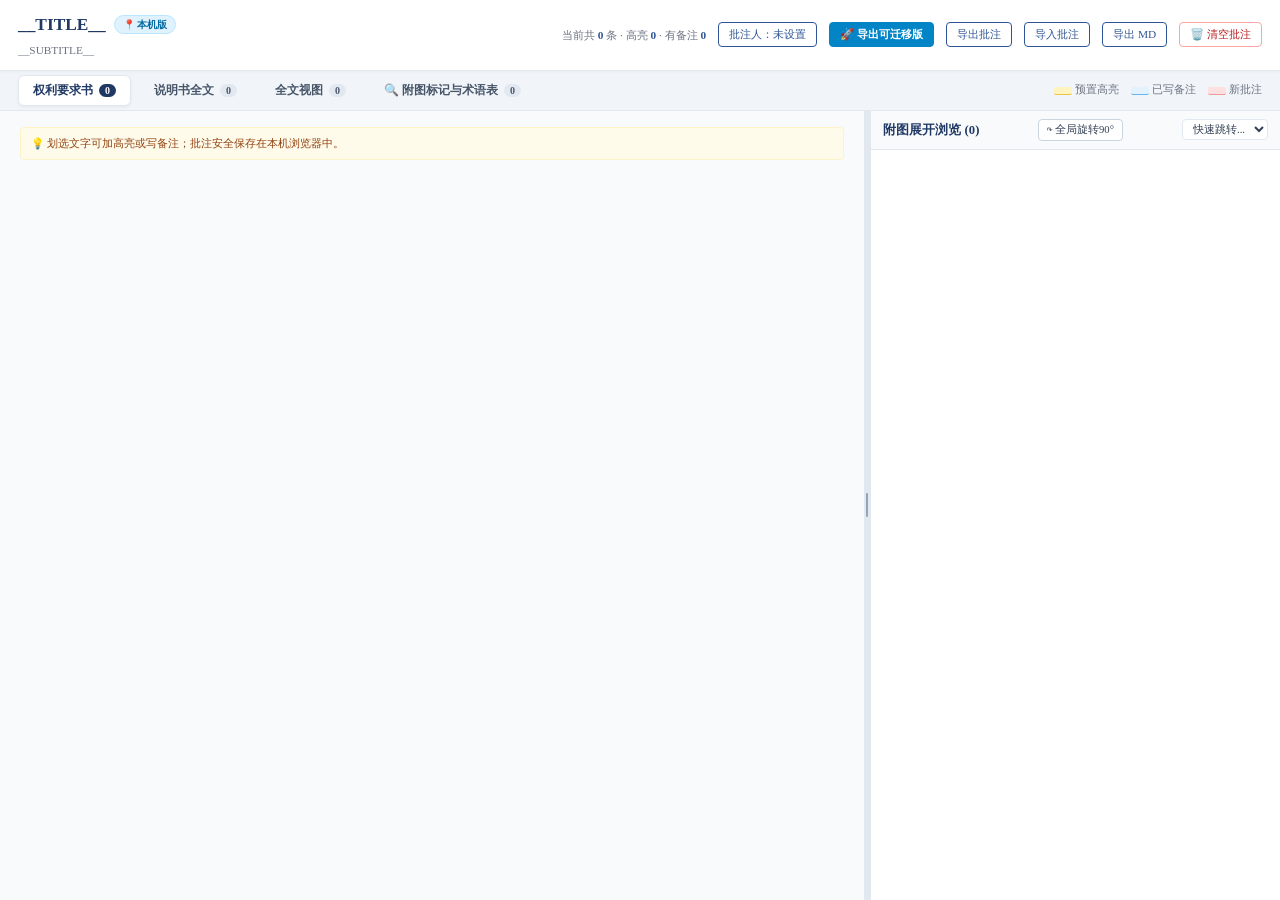
==== commit 13132787: "feat(patent-anno-share): support showSaveFilePicker same-dir export and one-click clear all local an" ====
--- a/patent-anno-share/templates/page_local.html
+++ b/patent-anno-share/templates/page_local.html
@@ -419,6 +419,7 @@
   <button id="btnExport" title="导出批注 JSON">导出批注</button>
   <button id="btnImport" title="导入他人批注">导入批注</button>
   <button id="btnMd" title="导出 Markdown 表格">导出 MD</button>
+  <button id="btnClearAll" title="清空本电脑上该专利的全部本地批注并重置" style="color:#b91c1c;border-color:#fca5a5;">🗑️ 清空批注</button>
   <input type="file" id="fileIn" accept=".json" style="display:none">
 </header>
 
@@ -1321,9 +1322,36 @@
 }
 
 /* ---------- 批注导出 / 导入 ---------- */
+async function saveBlobWithPicker(blob, defaultName, typeDesc, ext) {
+  if (window.showSaveFilePicker) {
+    try {
+      const handle = await window.showSaveFilePicker({
+        suggestedName: defaultName,
+        types: [{
+          description: typeDesc,
+          accept: { [blob.type || 'application/octet-stream']: [ext] }
+        }]
+      });
+      const writable = await handle.createWritable();
+      await writable.write(blob);
+      await writable.close();
+      return true;
+    } catch (err) {
+      if (err && err.name === 'AbortError') return false; // 用户主动取消
+      console.warn('showSaveFilePicker 出错，回退到普通下载', err);
+    }
+  }
+  const a = document.createElement('a');
+  a.href = URL.createObjectURL(blob);
+  a.download = defaultName;
+  a.click();
+  setTimeout(() => URL.revokeObjectURL(a.href), 1000);
+  return true;
+}
+
 const btnExportHtml = document.getElementById('btnExportHtml');
 if (btnExportHtml) {
-  btnExportHtml.onclick = () => {
+  btnExportHtml.onclick = async () => {
     if (S.marks.length === 0) {
       if (!confirm('当前尚未添加任何高亮批注，确定要导出可迁移版吗？')) return;
     }
@@ -1339,27 +1367,23 @@
       '<span class="mode-badge portable" id="modeBadge" title="当前为可迁移完整版，已自带固化所有批注，可在任何电脑上离线双击查看！">🚀 可迁移版</span>');
 
     const blob = new Blob([html], { type: 'text/html;charset=utf-8' });
-    const a = document.createElement('a');
-    a.href = URL.createObjectURL(blob);
-    a.download = DOC_ID + '_中英对照_[可迁移版].html';
-    a.click();
-    window.__PRELOADED_MARKS__ = JSON.parse(JSON.stringify(S.marks));
-    checkDirtyState();
-    toast(`已生成自带批注的独立【可迁移版】HTML（包含 ${S.marks.length} 处高亮）！可在任何新电脑双击查看。`, 4000);
+    const ok = await saveBlobWithPicker(blob, DOC_ID + '_中英对照_[可迁移版].html', 'HTML 文件', '.html');
+    if (ok) {
+      window.__PRELOADED_MARKS__ = JSON.parse(JSON.stringify(S.marks));
+      checkDirtyState();
+      toast(`已生成自带批注的独立【可迁移版】HTML（包含 ${S.marks.length} 处高亮）！`, 4000);
+    }
   };
 }
 
-document.getElementById('btnExport').onclick = () => {
+document.getElementById('btnExport').onclick = async () => {
   const o = {
     v: 1, docId: DOC_ID, title: DATA.title, exported: new Date().toISOString(),
     marks: S.marks
   };
   const blob = new Blob([JSON.stringify(o, null, 2)], {type:'application/json;charset=utf-8'});
-  const a = document.createElement('a');
-  a.href = URL.createObjectURL(blob);
-  a.download = DOC_ID + '_批注.json';
-  a.click();
-  toast('已导出批注文件');
+  const ok = await saveBlobWithPicker(blob, DOC_ID + '_批注.json', 'JSON 批注文件', '.json');
+  if (ok) toast('已导出批注文件');
 };
 document.getElementById('btnImport').onclick = () => document.getElementById('fileIn').click();
 document.getElementById('fileIn').onchange = async ev => {
@@ -1381,7 +1405,7 @@
   finally{ ev.target.value = ''; }
 };
 
-document.getElementById('btnMd').onclick = () => {
+document.getElementById('btnMd').onclick = async () => {
   const rows = S.marks.filter(m => m.note && m.note.trim());
   let L = ['# ' + DATA.title + ' · 批注汇总', '',
            `- 文档：${DOC_ID}`, `- 导出时间：${new Date().toLocaleString('zh-CN')}`, `- 批注条数：**${rows.length}**`, '',
@@ -1391,12 +1415,32 @@
     L.push(`| ${i+1} | 【${m.no}】 | ${SIDE[m.side]} | ${(m.text||'').replace(/\|/g,'\\|')} | ${(m.note||'').replace(/\|/g,'\\|')} | ${m.author||''} |`);
   });
   const blob = new Blob([L.join('\n')], {type:'text/markdown;charset=utf-8'});
-  const a = document.createElement('a');
-  a.href = URL.createObjectURL(blob);
-  a.download = DOC_ID + '_批注汇总.md';
-  a.click();
-  toast('已导出 Markdown 汇总表');
+  const ok = await saveBlobWithPicker(blob, DOC_ID + '_批注汇总.md', 'Markdown 文件', '.md');
+  if (ok) toast('已导出 Markdown 汇总表');
 };
+
+/* ---------- 一键清空本地批注 ---------- */
+const btnClearAll = document.getElementById('btnClearAll');
+if (btnClearAll) {
+  btnClearAll.onclick = () => {
+    const curCount = S.marks ? S.marks.length : 0;
+    const msg = curCount > 0 
+      ? `确定要彻底清空本电脑上【${DOC_ID}】的所有本地批注吗？\n当前共有 ${curCount} 处高亮批注将被删除，此操作不可撤销！`
+      : `确定要彻底重置本电脑上【${DOC_ID}】的本地缓存吗？`;
+    if (!confirm(msg)) return;
+    try {
+      localStorage.removeItem(LS_KEY);
+      window.__PRELOADED_MARKS__ = [];
+      S.marks = [];
+      paint();
+      checkDirtyState();
+      toast('已彻底清空本篇专利的全部本地批注！', 3000);
+    } catch(e) {
+      console.error(e);
+      toast('清空失败: ' + e.message, 3000, true);
+    }
+  };
+}
 
 /* ---------- 启动初始化 ---------- */
 const subEl = document.querySelector('header .sub');
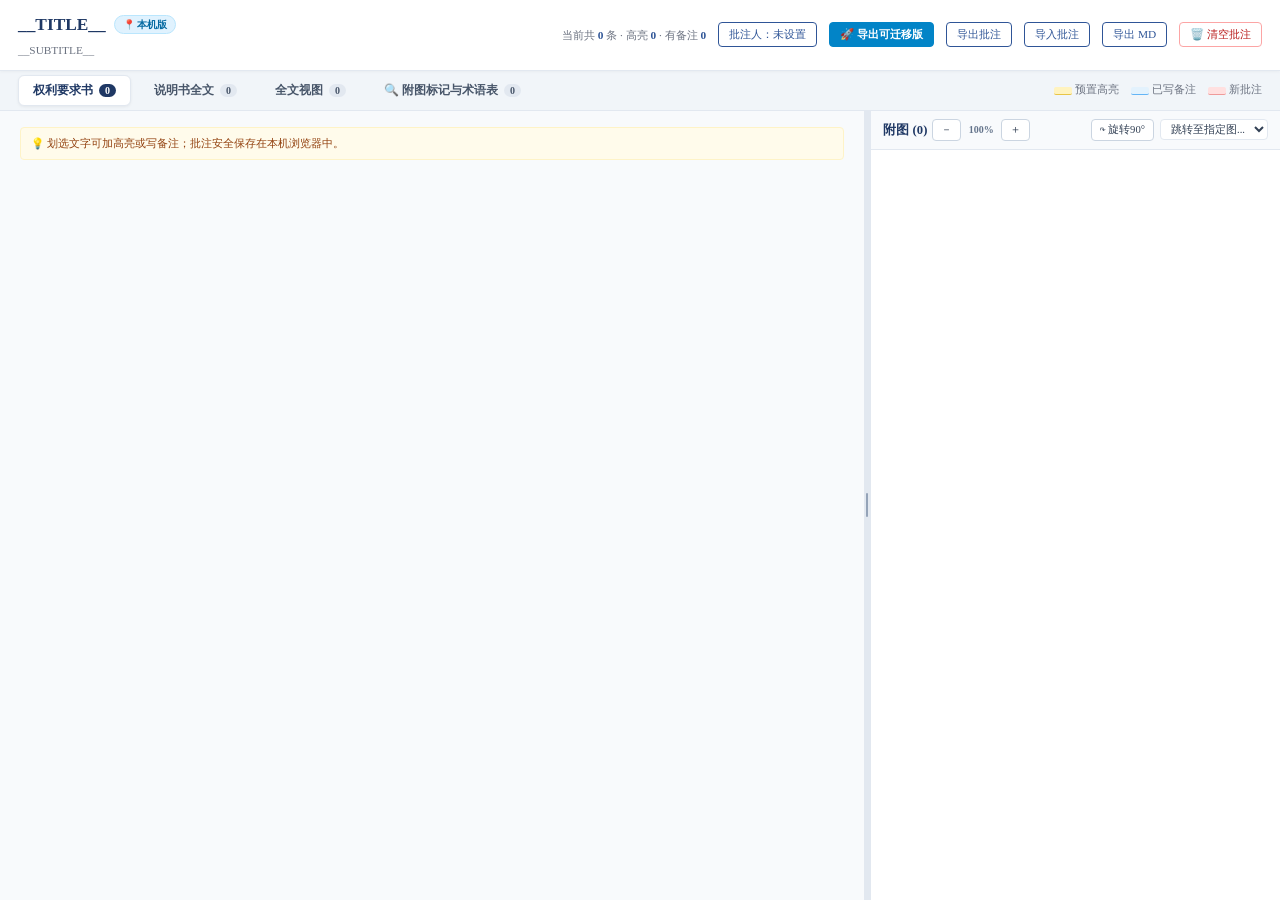
==== commit e15183c7: "feat(patent-anno-share): 附图卡片无级缩放与拖拽平移交互升级，新增碎片聚合镜像重构与批注切片门禁检测脚本" ====
--- a/patent-anno-share/templates/page_local.html
+++ b/patent-anno-share/templates/page_local.html
@@ -209,26 +209,62 @@
   transform-origin:center center;
 }
 
-/* 附图全屏预览 Lightbox */
+/* 附图全屏预览 Lightbox (支持鼠标滚轮无级缩放与拖拽平移) */
 #lightbox{
   position:fixed; top:0; left:0; width:100vw; height:100vh;
-  background:rgba(15,23,42,.85); z-index:300; display:none;
-  align-items:center; justify-content:center; backdrop-filter:blur(3px);
+  background:rgba(15,23,42,.88); z-index:300; display:none;
+  flex-direction:column; align-items:center; justify-content:center;
+  backdrop-filter:blur(4px); user-select:none;
 }
 #lightbox.active{display:flex}
-.lb-content{position:relative; max-width:92vw; max-height:92vh; display:flex; flex-direction:column; align-items:center}
-.lb-content img{
-  max-width:90vw; max-height:80vh; object-fit:contain;
+.lb-viewport{
+  width:92vw; height:80vh; display:flex; align-items:center; justify-content:center;
+  overflow:hidden; position:relative; cursor:grab;
+}
+.lb-viewport.grabbing{
+  cursor:grabbing;
+}
+.lb-viewport img{
+  max-width:90vw; max-height:78vh; object-fit:contain;
   box-shadow:0 20px 40px rgba(0,0,0,.5); border-radius:6px; background:#fff;
-  transition:transform .22s cubic-bezier(0.2,0,0,1);
   transform-origin:center center;
-}
-.lb-bar{margin-top:10px; display:flex; gap:12px; align-items:center; color:#fff; font-size:10pt}
+  will-change:transform;
+  transition:transform .12s cubic-bezier(0.2, 0, 0, 1);
+  pointer-events:auto;
+}
+.lb-bar{
+  margin-top:12px; display:flex; gap:8px; align-items:center; color:#fff; font-size:9pt;
+  background:rgba(15,23,42,.85); padding:6px 14px; border-radius:30px;
+  border:1px solid rgba(255,255,255,.18); box-shadow:0 8px 24px rgba(0,0,0,.35);
+  flex-wrap:wrap; justify-content:center; max-width:95vw;
+}
 .lb-btn{
-  background:rgba(255,255,255,.2); color:#fff; border:1px solid rgba(255,255,255,.3);
-  padding:4px 12px; border-radius:4px; cursor:pointer; font-size:9pt;
-}
-.lb-btn:hover{background:rgba(255,255,255,.35)}
+  background:rgba(255,255,255,.15); color:#fff; border:1px solid rgba(255,255,255,.25);
+  padding:4px 10px; border-radius:4px; cursor:pointer; font-size:8.5pt;
+  transition:all .15s; white-space:nowrap; display:inline-flex; align-items:center; gap:3px;
+}
+.lb-btn:hover{background:rgba(255,255,255,.3); border-color:rgba(255,255,255,.45)}
+.lb-divider{width:1px; height:16px; background:rgba(255,255,255,.2); margin:0 3px}
+.lb-hint{
+  font-size:7.5pt; color:#94a3b8; margin-top:5px; text-align:center;
+}
+.fig-scale-badge{
+  font-size:7pt; color:#64748b; font-weight:600; min-width:28px; text-align:center;
+  background:#f1f5f9; border-radius:3px; padding:1px 3px;
+}
+.fig-img-wrap{
+  padding:14px; display:flex; justify-content:center; align-items:flex-start;
+  background:#fff; border-radius:0 0 8px 8px;
+  overflow:hidden; position:relative; min-height:160px;
+}
+.fig-img-wrap img{
+  width:100%; height:auto; max-height:none; object-fit:contain;
+  border-radius:4px; display:block;
+  box-shadow:0 1px 4px rgba(0,0,0,.06);
+  transition:transform .2s ease;
+  transform-origin:center center;
+  cursor:zoom-in;
+}
 
 /* 提示与高亮说明 */
 .tip-bar{
@@ -473,28 +509,43 @@
   <!-- 右侧附图区域 -->
   <div class="figures-pane" id="figuresPane">
     <div class="figures-header">
-      <span>附图展开浏览 (<b id="cFigCount">0</b>)</span>
-      <button class="fig-header-btn" id="btnRotateAll" title="将所有附图顺时针旋转90度">↷ 全局旋转90°</button>
-      <select id="figJumpSelect" class="fig-select" title="快速跳转至指定图">
-        <option value="">快速跳转...</option>
-      </select>
+      <div style="display:flex;align-items:center;gap:5px">
+        <span>附图 (<b id="cFigCount">0</b>)</span>
+        <button class="fig-header-btn" id="btnZoomOutAll" title="全局缩小所有附图">－</button>
+        <span id="globalFigScale" style="font-size:7.5pt;color:#64748b;min-width:30px;text-align:center">100%</span>
+        <button class="fig-header-btn" id="btnZoomInAll" title="全局放大所有附图">＋</button>
+      </div>
+      <div style="display:flex;align-items:center;gap:6px">
+        <button class="fig-header-btn" id="btnRotateAll" title="将所有附图顺时针旋转90度">↷ 旋转90°</button>
+        <select id="figJumpSelect" class="fig-select" title="快速跳转至指定图">
+          <option value="">跳转至指定图...</option>
+        </select>
+      </div>
     </div>
     <div class="figures-list" id="figuresList"></div>
   </div>
 </div>
 
-<!-- 附图高清模态查看器 (Lightbox) -->
+<!-- 附图高清模态查看器 (Lightbox，支持鼠标滚轮无级缩放与拖拽平移) -->
 <div id="lightbox">
-  <div class="lb-content">
+  <div class="lb-viewport" id="lbViewport">
     <img id="lbImg" src="" alt="附图预览">
-    <div class="lb-bar">
-      <button class="lb-btn" id="lbPrev">上一张 (←)</button>
-      <span id="lbTitle" style="font-weight:600"></span>
-      <button class="lb-btn" id="lbNext">下一张 (→)</button>
-      <button class="lb-btn" id="lbRotate" style="background:#2563eb;border-color:#2563eb" title="顺时针旋转90度 (快捷键 R)">↷ 旋转 90° (R)</button>
-      <button class="lb-btn" id="lbClose" style="margin-left:10px;background:#ef4444;border-color:#ef4444">关闭 (Esc)</button>
-    </div>
   </div>
+  <div class="lb-bar">
+    <button class="lb-btn" id="lbPrev" title="上一张 (快捷键 ←)">◀ 上一张 (←)</button>
+    <span id="lbTitle" style="font-weight:600;min-width:110px;text-align:center"></span>
+    <button class="lb-btn" id="lbNext" title="下一张 (快捷键 →)">下一张 (→) ▶</button>
+    <div class="lb-divider"></div>
+    <button class="lb-btn" id="lbZoomOut" title="缩小 (快捷键 - 或滚轮向下)">🔍－ 缩小</button>
+    <span id="lbZoomLevel" style="font-size:8.5pt;font-weight:700;min-width:44px;text-align:center;color:#60a5fa">100%</span>
+    <button class="lb-btn" id="lbZoomIn" title="放大 (快捷键 + 或滚轮向上)">🔍＋ 放大</button>
+    <button class="lb-btn" id="lbResetZoom" title="重置为适应窗口 (快捷键 0)">⛶ 适应窗口</button>
+    <button class="lb-btn" id="lbActualSize" title="1:1 实际原图尺寸 (快捷键 1)">1:1 原图</button>
+    <div class="lb-divider"></div>
+    <button class="lb-btn" id="lbRotate" style="background:#2563eb;border-color:#2563eb" title="顺时针旋转90度 (快捷键 R)">↷ 旋转 90° (R)</button>
+    <button class="lb-btn" id="lbClose" style="margin-left:4px;background:#ef4444;border-color:#ef4444" title="关闭全屏 (快捷键 Esc)">✕ 关闭 (Esc)</button>
+  </div>
+  <div class="lb-hint">💡 提示：在图片上直接滚动鼠标滚轮可无级缩放，按住鼠标左键可拖拽平移，双击图片可在适应窗口与放大之间快速切换</div>
 </div>
 
 <!-- 划选工具条 -->
@@ -524,7 +575,7 @@
 <div id="toast"></div>
 
 <script>
-window.__PRELOADED_MARKS__ = [];
+window.__PRELOADED_MARKS__ = __INLINED_MARKS_JSON__;
 const DATA = __DATA__;
 const DOC_ID = __DOC_ID__;
 
@@ -542,7 +593,12 @@
   curTab: 'claims', 
   curFigIdx: 0,
   cardRotates: {},
+  cardScales: {},
+  globalCardScale: 1.0,
   lbRotate: 0,
+  lbScale: 1.0,
+  lbPanX: 0,
+  lbPanY: 0,
   visibleMarks: [],
   activeMarkIdx: -1,
   glossaryFilter: ''
@@ -589,20 +645,28 @@
     const card = document.createElement('div');
     card.className = 'fig-card';
     card.id = cardId;
-    card.title = '点击全屏高清查看 ' + (fig.name || ('图 ' + (idx + 1)));
     card.innerHTML = `
       <div class="fig-title">
         <span>${esc(fig.name || ('图 ' + (idx + 1)))}</span>
-        <div style="display:flex;align-items:center;gap:6px">
-          <button class="fig-action-btn" title="顺时针旋转90°" onclick="rotateCardFig(event, ${idx})">↷ 旋转90°</button>
-          <span class="fig-tag">#${idx + 1} 全屏</span>
+        <div style="display:flex;align-items:center;gap:4px">
+          <button class="fig-action-btn" title="缩小该图" onclick="zoomCardFig(event, ${idx}, -0.2)">－</button>
+          <span class="fig-scale-badge" id="fig-scale-${idx}" title="当前缩放">100%</span>
+          <button class="fig-action-btn" title="放大该图" onclick="zoomCardFig(event, ${idx}, 0.2)">＋</button>
+          <button class="fig-action-btn" title="顺时针旋转90°" onclick="rotateCardFig(event, ${idx})">↷ 90°</button>
+          <button class="fig-action-btn" style="background:#eff6ff;color:var(--accent);font-weight:600" title="点击全屏高清查看与缩放" onclick="openLightboxFromBtn(event, ${idx})">⛶ 全屏</button>
         </div>
       </div>
-      <div class="fig-img-wrap">
-        <img id="${imgId}" src="${fig.src}" alt="${esc(fig.name || '')}">
+      <div class="fig-img-wrap" id="fig-wrap-${idx}">
+        <img id="${imgId}" src="${fig.src}" alt="${esc(fig.name || '')}" title="单击全屏查看，双击重置缩放">
       </div>
     `;
-    card.onclick = () => openLightbox(idx);
+
+    // 点击卡片图片打开全屏
+    const imgEl = card.querySelector('#' + imgId);
+    imgEl.onclick = (e) => {
+      openLightbox(idx);
+    };
+
     listEl.appendChild(card);
 
     const opt = document.createElement('option');
@@ -620,32 +684,54 @@
   };
 }
 
-/* 卡片单图旋转 */
+function openLightboxFromBtn(ev, idx) {
+  if (ev) ev.stopPropagation();
+  openLightbox(idx);
+}
+
+/* 卡片单图缩放与旋转控制 */
+function zoomCardFig(ev, idx, delta) {
+  if (ev) ev.stopPropagation();
+  const curScale = S.cardScales[idx] || 1.0;
+  let nextScale = Math.round((curScale + delta) * 10) / 10;
+  nextScale = Math.max(0.6, Math.min(3.0, nextScale));
+  S.cardScales[idx] = nextScale;
+  applyCardTransform(idx);
+}
+
 function rotateCardFig(ev, idx) {
   if (ev) ev.stopPropagation();
   const cur = S.cardRotates[idx] || 0;
   const next = (cur + 90) % 360;
   S.cardRotates[idx] = next;
-  applyCardRotate(idx, next);
-}
-
-function applyCardRotate(idx, deg) {
+  applyCardTransform(idx);
+}
+
+function applyCardTransform(idx) {
   const img = document.getElementById('fig-img-' + idx);
+  const badge = document.getElementById('fig-scale-' + idx);
   if (!img) return;
+
+  const deg = S.cardRotates[idx] || 0;
+  const userScale = S.cardScales[idx] || 1.0;
+
+  if (badge) badge.textContent = Math.round(userScale * 100) + '%';
+
   if (deg === 90 || deg === 270) {
     const wrap = img.parentElement;
     const w = (wrap ? wrap.clientWidth : 400) - 28;
     const nh = img.naturalHeight || img.clientHeight || 500;
-    const scale = Math.min(1, Math.max(0.45, w / nh));
-    img.style.transform = `rotate(${deg}deg) scale(${scale.toFixed(2)})`;
+    const baseScale = Math.min(1, Math.max(0.45, w / nh));
+    const finalScale = (baseScale * userScale).toFixed(2);
+    img.style.transform = `rotate(${deg}deg) scale(${finalScale})`;
     img.style.margin = `${Math.round(Math.abs(img.clientWidth - img.clientHeight) * 0.15)}px 0`;
   } else {
-    img.style.transform = `rotate(${deg}deg)`;
+    img.style.transform = `rotate(${deg}deg) scale(${userScale.toFixed(2)})`;
     img.style.margin = '0';
   }
 }
 
-// 全局一键旋转
+// 全局卡片缩放与旋转控制
 let globalRotate = 0;
 const btnAll = document.getElementById('btnRotateAll');
 if (btnAll) {
@@ -653,11 +739,25 @@
     globalRotate = (globalRotate + 90) % 360;
     figures.forEach((_, idx) => {
       S.cardRotates[idx] = globalRotate;
-      applyCardRotate(idx, globalRotate);
+      applyCardTransform(idx);
     });
     toast(`所有附图已统一旋转至 ${globalRotate}°`);
   };
 }
+
+function zoomAllCards(delta) {
+  S.globalCardScale = Math.max(0.6, Math.min(3.0, Math.round((S.globalCardScale + delta) * 10) / 10));
+  const el = document.getElementById('globalFigScale');
+  if (el) el.textContent = Math.round(S.globalCardScale * 100) + '%';
+  figures.forEach((_, idx) => {
+    S.cardScales[idx] = S.globalCardScale;
+    applyCardTransform(idx);
+  });
+}
+const btnZoomInAll = document.getElementById('btnZoomInAll');
+if (btnZoomInAll) btnZoomInAll.onclick = () => zoomAllCards(0.2);
+const btnZoomOutAll = document.getElementById('btnZoomOutAll');
+if (btnZoomOutAll) btnZoomOutAll.onclick = () => zoomAllCards(-0.2);
 
 // 拖拽调整左右分栏
 let isDragging = false;
@@ -688,28 +788,65 @@
   }
 });
 
-/* Lightbox 弹窗与旋转控制 */
+/* ---------- Lightbox 全屏模态查看器 (无级滚轮缩放 + 拖拽平移) ---------- */
 const lb = document.getElementById('lightbox');
+const lbViewport = document.getElementById('lbViewport');
 const lbImg = document.getElementById('lbImg');
 const lbTitle = document.getElementById('lbTitle');
+const lbZoomLevel = document.getElementById('lbZoomLevel');
 
 function rotateLightbox(delta = 90) {
   S.lbRotate = (S.lbRotate + delta + 360) % 360;
-  applyLightboxRotate();
-}
-
-function applyLightboxRotate() {
+  applyLightboxTransform(true);
+}
+
+function applyLightboxTransform(smooth = false) {
+  lbImg.style.transition = smooth ? 'transform .2s ease' : 'none';
   const deg = S.lbRotate;
+  const s = S.lbScale;
+  const tx = S.lbPanX;
+  const ty = S.lbPanY;
+
+  let baseScale = 1;
   if (deg === 90 || deg === 270) {
     const nw = lbImg.naturalWidth || 800;
     const nh = lbImg.naturalHeight || 600;
     const maxW = window.innerWidth * 0.88;
     const maxH = window.innerHeight * 0.78;
-    const scale = Math.min(maxW / nh, maxH / nw, 1);
-    lbImg.style.transform = `rotate(${deg}deg) scale(${scale.toFixed(3)})`;
+    baseScale = Math.min(maxW / nh, maxH / nw, 1);
+  }
+
+  const effectiveScale = (baseScale * s).toFixed(3);
+  lbImg.style.transform = `translate(${tx}px, ${ty}px) rotate(${deg}deg) scale(${effectiveScale})`;
+
+  if (lbZoomLevel) lbZoomLevel.textContent = Math.round(s * 100) + '%';
+}
+
+function zoomLightbox(factor, smooth = true) {
+  let next = S.lbScale * factor;
+  next = Math.max(0.3, Math.min(6.0, next));
+  S.lbScale = next;
+  applyLightboxTransform(smooth);
+}
+
+function resetLightboxZoom() {
+  S.lbScale = 1.0;
+  S.lbPanX = 0;
+  S.lbPanY = 0;
+  applyLightboxTransform(true);
+}
+
+function actualSizeLightbox() {
+  const nw = lbImg.naturalWidth || 800;
+  const renderW = lbImg.clientWidth || 800;
+  if (renderW > 0) {
+    S.lbScale = nw / renderW;
   } else {
-    lbImg.style.transform = `rotate(${deg}deg)`;
-  }
+    S.lbScale = 1.0;
+  }
+  S.lbPanX = 0;
+  S.lbPanY = 0;
+  applyLightboxTransform(true);
 }
 
 function openLightbox(idx) {
@@ -718,19 +855,83 @@
   const fig = figures[idx];
   lbImg.src = fig.src;
   lbTitle.textContent = `${fig.name || ('图 ' + (idx + 1))} (${idx + 1}/${figures.length})`;
-  // 继承该卡片已旋转的角度
   S.lbRotate = S.cardRotates[idx] || 0;
-  applyLightboxRotate();
+  S.lbScale = 1.0;
+  S.lbPanX = 0;
+  S.lbPanY = 0;
+  applyLightboxTransform(false);
   lb.classList.add('active');
 }
-function closeLightbox() { lb.classList.remove('active'); }
+
+function closeLightbox() { 
+  lb.classList.remove('active'); 
+}
+
+// 控件事件绑定
 document.getElementById('lbClose').onclick = closeLightbox;
 document.getElementById('lbPrev').onclick = () => openLightbox((S.curFigIdx - 1 + figures.length) % figures.length);
 document.getElementById('lbNext').onclick = () => openLightbox((S.curFigIdx + 1) % figures.length);
 const lbRotBtn = document.getElementById('lbRotate');
 if (lbRotBtn) lbRotBtn.onclick = () => rotateLightbox(90);
 
-lb.onclick = (e) => { if (e.target === lb) closeLightbox(); };
+document.getElementById('lbZoomIn').onclick = () => zoomLightbox(1.25, true);
+document.getElementById('lbZoomOut').onclick = () => zoomLightbox(0.8, true);
+document.getElementById('lbResetZoom').onclick = resetLightboxZoom;
+document.getElementById('lbActualSize').onclick = actualSizeLightbox;
+
+// 鼠标滚轮缩放
+lbViewport.addEventListener('wheel', (e) => {
+  e.preventDefault();
+  const factor = e.deltaY < 0 ? 1.15 : 0.87;
+  zoomLightbox(factor, false);
+}, { passive: false });
+
+// 鼠标左键按住拖拽平移
+let isLbDragging = false;
+let lbStartX = 0, lbStartY = 0;
+let lbStartPanX = 0, lbStartPanY = 0;
+
+lbViewport.addEventListener('mousedown', (e) => {
+  if (e.button !== 0) return;
+  isLbDragging = true;
+  lbViewport.classList.add('grabbing');
+  lbStartX = e.clientX;
+  lbStartY = e.clientY;
+  lbStartPanX = S.lbPanX;
+  lbStartPanY = S.lbPanY;
+});
+
+document.addEventListener('mousemove', (e) => {
+  if (!isLbDragging) return;
+  S.lbPanX = lbStartPanX + (e.clientX - lbStartX);
+  S.lbPanY = lbStartPanY + (e.clientY - lbStartY);
+  applyLightboxTransform(false);
+});
+
+document.addEventListener('mouseup', () => {
+  if (isLbDragging) {
+    isLbDragging = false;
+    lbViewport.classList.remove('grabbing');
+  }
+});
+
+// 双击图片快速在适应窗口与放大之间切换
+lbImg.addEventListener('dblclick', (e) => {
+  e.stopPropagation();
+  if (Math.abs(S.lbScale - 1.0) < 0.15) {
+    S.lbScale = 2.0;
+  } else {
+    S.lbScale = 1.0;
+    S.lbPanX = 0;
+    S.lbPanY = 0;
+  }
+  applyLightboxTransform(true);
+});
+
+lb.onclick = (e) => { 
+  if (e.target === lb || e.target === lbViewport) closeLightbox(); 
+};
+
 document.addEventListener('keydown', (e) => {
   if (!lb.classList.contains('active')) return;
   if (e.key === 'Escape') closeLightbox();
@@ -738,6 +939,10 @@
   else if (e.key === 'ArrowRight') document.getElementById('lbNext').click();
   else if (e.key === 'r' || e.key === 'R') rotateLightbox(90);
   else if (e.key === 'l' || e.key === 'L') rotateLightbox(-90);
+  else if (e.key === '+' || e.key === '=' || e.code === 'NumpadAdd') zoomLightbox(1.25, true);
+  else if (e.key === '-' || e.key === '_' || e.code === 'NumpadSubtract') zoomLightbox(0.8, true);
+  else if (e.key === '0') resetLightboxZoom();
+  else if (e.key === '1') actualSizeLightbox();
 });
 
 /* ---------- Tabs 切换 (权利要求书 vs 说明书全文) ---------- */
@@ -753,8 +958,13 @@
   const bGlossary = document.getElementById('bGlossary');
   if (bGlossary) bGlossary.textContent = glossaryList.length;
 
-  // 默认：若有权利要求则默认选 claims，否则选 desc
-  if (claimItems.length === 0 && descItems.length > 0) {
+  // 智能默认 Tab 策略：若批注全部在说明书中（权利要求0批注），优先默认展示说明书视图
+  const claimMarks = (S.marks || []).filter(m => String(m.no).startsWith('权') || /^\d{1,3}$/.test(String(m.no).trim()));
+  const descMarks = (S.marks || []).filter(m => /^\d{4}$/.test(String(m.no).trim()));
+
+  if (claimMarks.length === 0 && descMarks.length > 0) {
+    S.curTab = 'desc';
+  } else if (claimItems.length === 0 && descItems.length > 0) {
     S.curTab = 'desc';
   } else {
     S.curTab = 'claims';
@@ -778,6 +988,10 @@
 
 /* ---------- 本地批注存储 ---------- */
 function loadAll(){
+  // 防污染权威加载机制：可迁移版以文件内嵌的固化批注为唯一真理
+  const inlinedMarks = Array.isArray(window.__PRELOADED_MARKS__) ? window.__PRELOADED_MARKS__ : [];
+  
+  // 检查本地是否存在本文件的修改缓存
   let localMarks = [];
   try{
     const raw = localStorage.getItem(LS_KEY);
@@ -787,25 +1001,19 @@
     }
   }catch(e){ console.warn('读取本地批注失败', e); }
 
-  const inlinedMarks = Array.isArray(window.__PRELOADED_MARKS__) ? window.__PRELOADED_MARKS__ : [];
-
-  // 双向智能增量合并：确保多电脑流转时，文件内嵌的新批注与本地旧缓存只增不减
-  const map = new Map();
-  inlinedMarks.forEach(m => { if(m && m.key) map.set(m.key, {...m}); });
-  localMarks.forEach(m => {
-    if(!m || !m.key) return;
-    if(!map.has(m.key)){
-      map.set(m.key, {...m});
-    } else {
-      const exist = map.get(m.key);
-      if((m.note || '').trim() && !(exist.note || '').trim()){
-        map.set(m.key, {...exist, ...m});
-      }
-    }
-  });
-
-  S.marks = Array.from(map.values());
-  saveAll();
+  // 如果本地缓存的批注集合与内嵌批注的 Key 严重不匹配（说明存在不同版本/旧段号污染），直接以文件内嵌为准并清洗本地缓存
+  const inlinedKeySet = new Set(inlinedMarks.map(m => m.key));
+  const hasInvalidLocal = localMarks.some(m => !inlinedKeySet.has(m.key));
+  
+  if(hasInvalidLocal || localMarks.length === 0){
+    // 纯净模式：完全使用文件内嵌批注
+    S.marks = JSON.parse(JSON.stringify(inlinedMarks));
+    try{ localStorage.setItem(LS_KEY, JSON.stringify({ v:1, docId:DOC_ID, savedAt:new Date().toISOString(), marks:S.marks })); }catch(e){}
+  } else {
+    // 只有当本地修改是针对当前新 Key 的编辑时才采纳
+    S.marks = JSON.parse(JSON.stringify(localMarks));
+  }
+
   checkDirtyState();
 }
 function saveAll(){
@@ -1322,14 +1530,16 @@
 }
 
 /* ---------- 批注导出 / 导入 ---------- */
-async function saveBlobWithPicker(blob, defaultName, typeDesc, ext) {
+async function saveBlobWithPicker(blob, defaultName, typeDesc, mimeType, ext) {
   if (window.showSaveFilePicker) {
     try {
+      const cleanMime = (mimeType || 'application/octet-stream').split(';')[0].trim();
+      const extList = Array.isArray(ext) ? ext : [ext];
       const handle = await window.showSaveFilePicker({
         suggestedName: defaultName,
         types: [{
           description: typeDesc,
-          accept: { [blob.type || 'application/octet-stream']: [ext] }
+          accept: { [cleanMime]: extList }
         }]
       });
       const writable = await handle.createWritable();
@@ -1367,7 +1577,7 @@
       '<span class="mode-badge portable" id="modeBadge" title="当前为可迁移完整版，已自带固化所有批注，可在任何电脑上离线双击查看！">🚀 可迁移版</span>');
 
     const blob = new Blob([html], { type: 'text/html;charset=utf-8' });
-    const ok = await saveBlobWithPicker(blob, DOC_ID + '_中英对照_[可迁移版].html', 'HTML 文件', '.html');
+    const ok = await saveBlobWithPicker(blob, DOC_ID + '_中英对照_[可迁移版].html', 'HTML 文件', 'text/html', '.html');
     if (ok) {
       window.__PRELOADED_MARKS__ = JSON.parse(JSON.stringify(S.marks));
       checkDirtyState();
@@ -1382,7 +1592,7 @@
     marks: S.marks
   };
   const blob = new Blob([JSON.stringify(o, null, 2)], {type:'application/json;charset=utf-8'});
-  const ok = await saveBlobWithPicker(blob, DOC_ID + '_批注.json', 'JSON 批注文件', '.json');
+  const ok = await saveBlobWithPicker(blob, DOC_ID + '_批注.json', 'JSON 批注文件', 'application/json', '.json');
   if (ok) toast('已导出批注文件');
 };
 document.getElementById('btnImport').onclick = () => document.getElementById('fileIn').click();
@@ -1415,7 +1625,7 @@
     L.push(`| ${i+1} | 【${m.no}】 | ${SIDE[m.side]} | ${(m.text||'').replace(/\|/g,'\\|')} | ${(m.note||'').replace(/\|/g,'\\|')} | ${m.author||''} |`);
   });
   const blob = new Blob([L.join('\n')], {type:'text/markdown;charset=utf-8'});
-  const ok = await saveBlobWithPicker(blob, DOC_ID + '_批注汇总.md', 'Markdown 文件', '.md');
+  const ok = await saveBlobWithPicker(blob, DOC_ID + '_批注汇总.md', 'Markdown 文件', 'text/markdown', '.md');
   if (ok) toast('已导出 Markdown 汇总表');
 };
 
